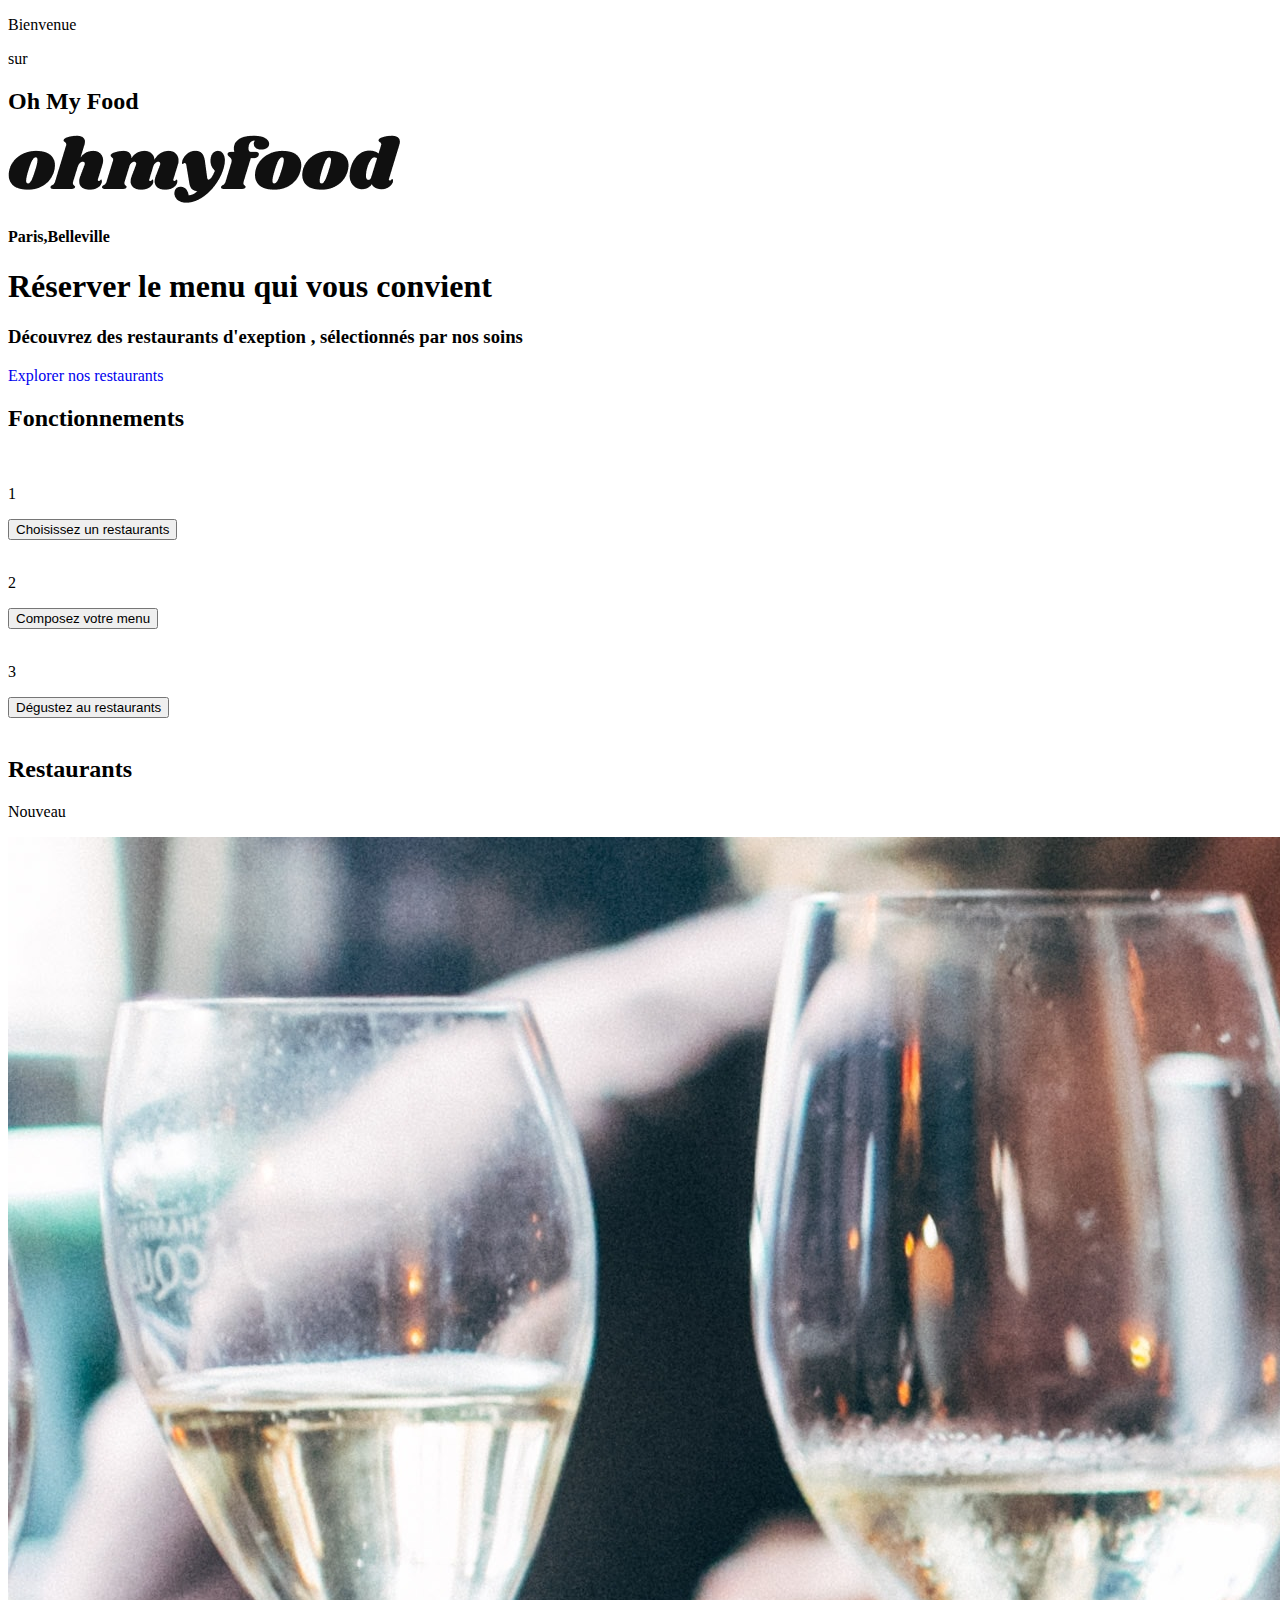
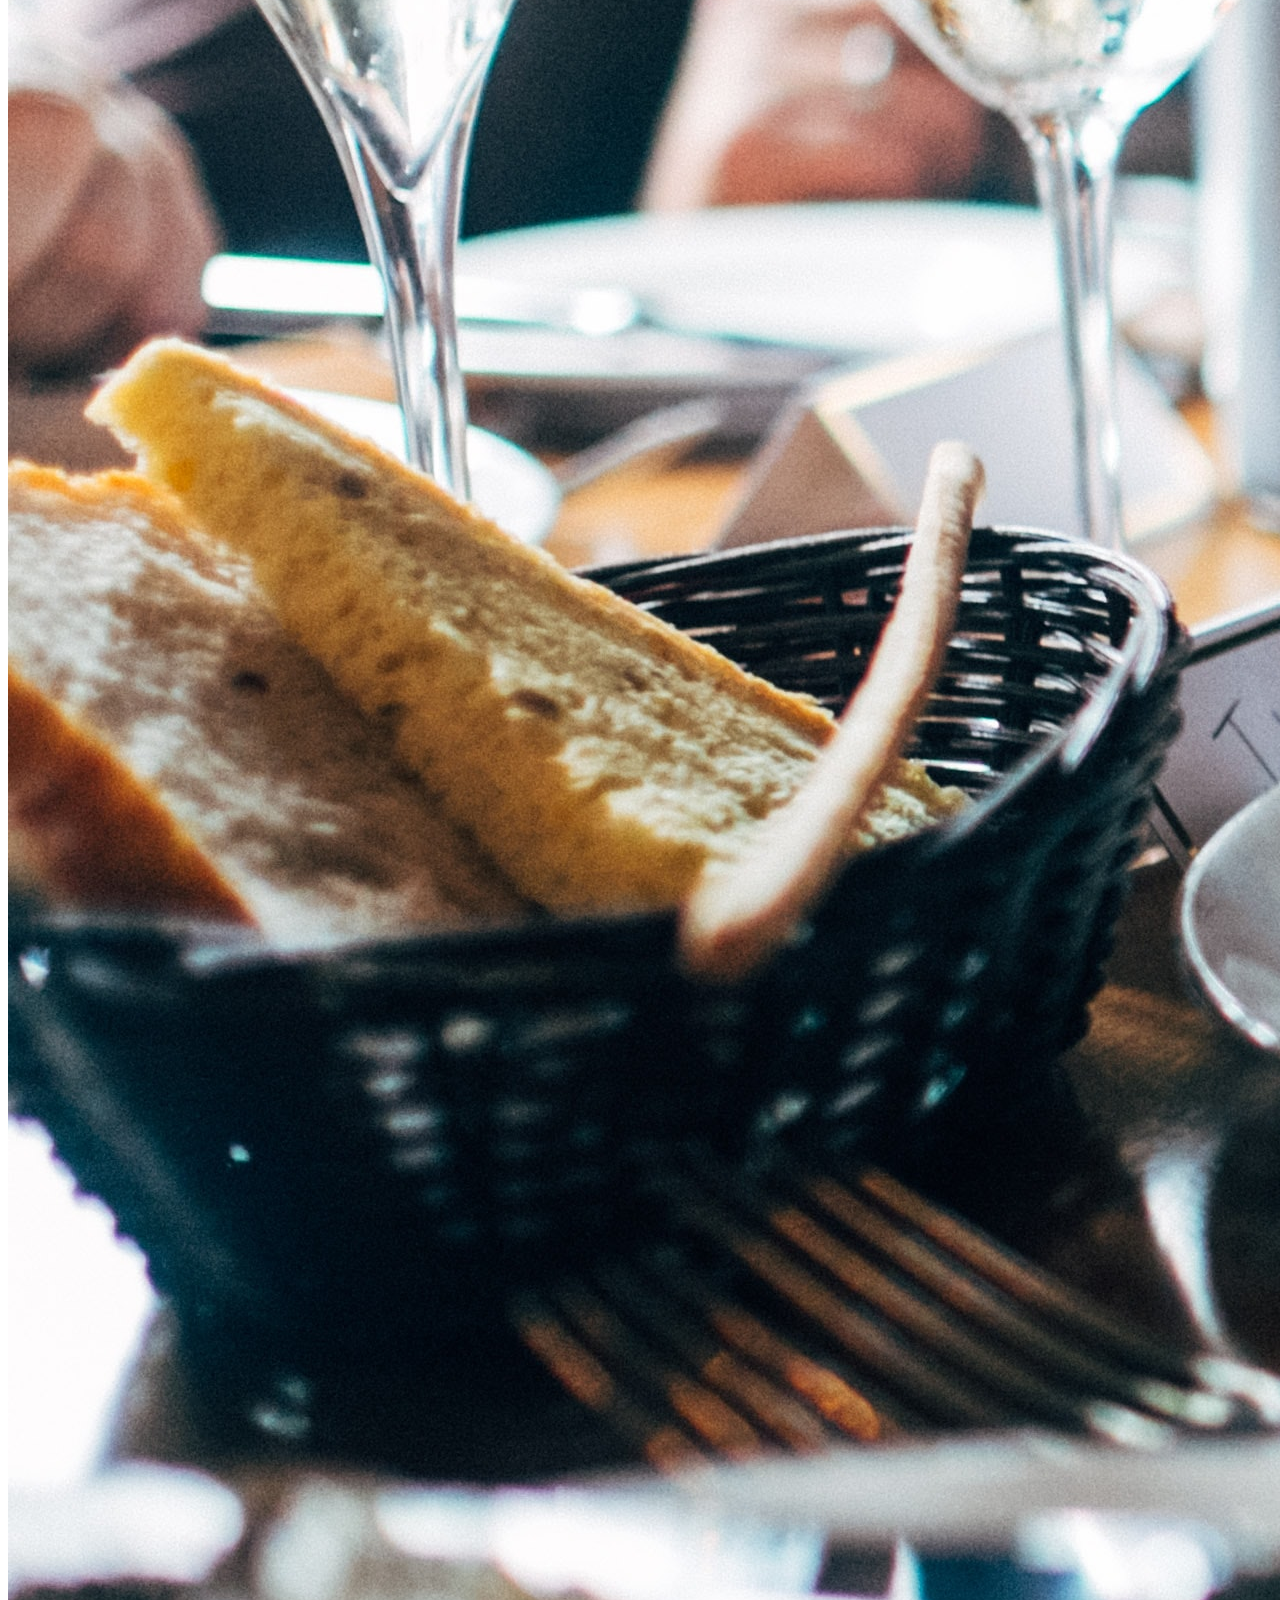
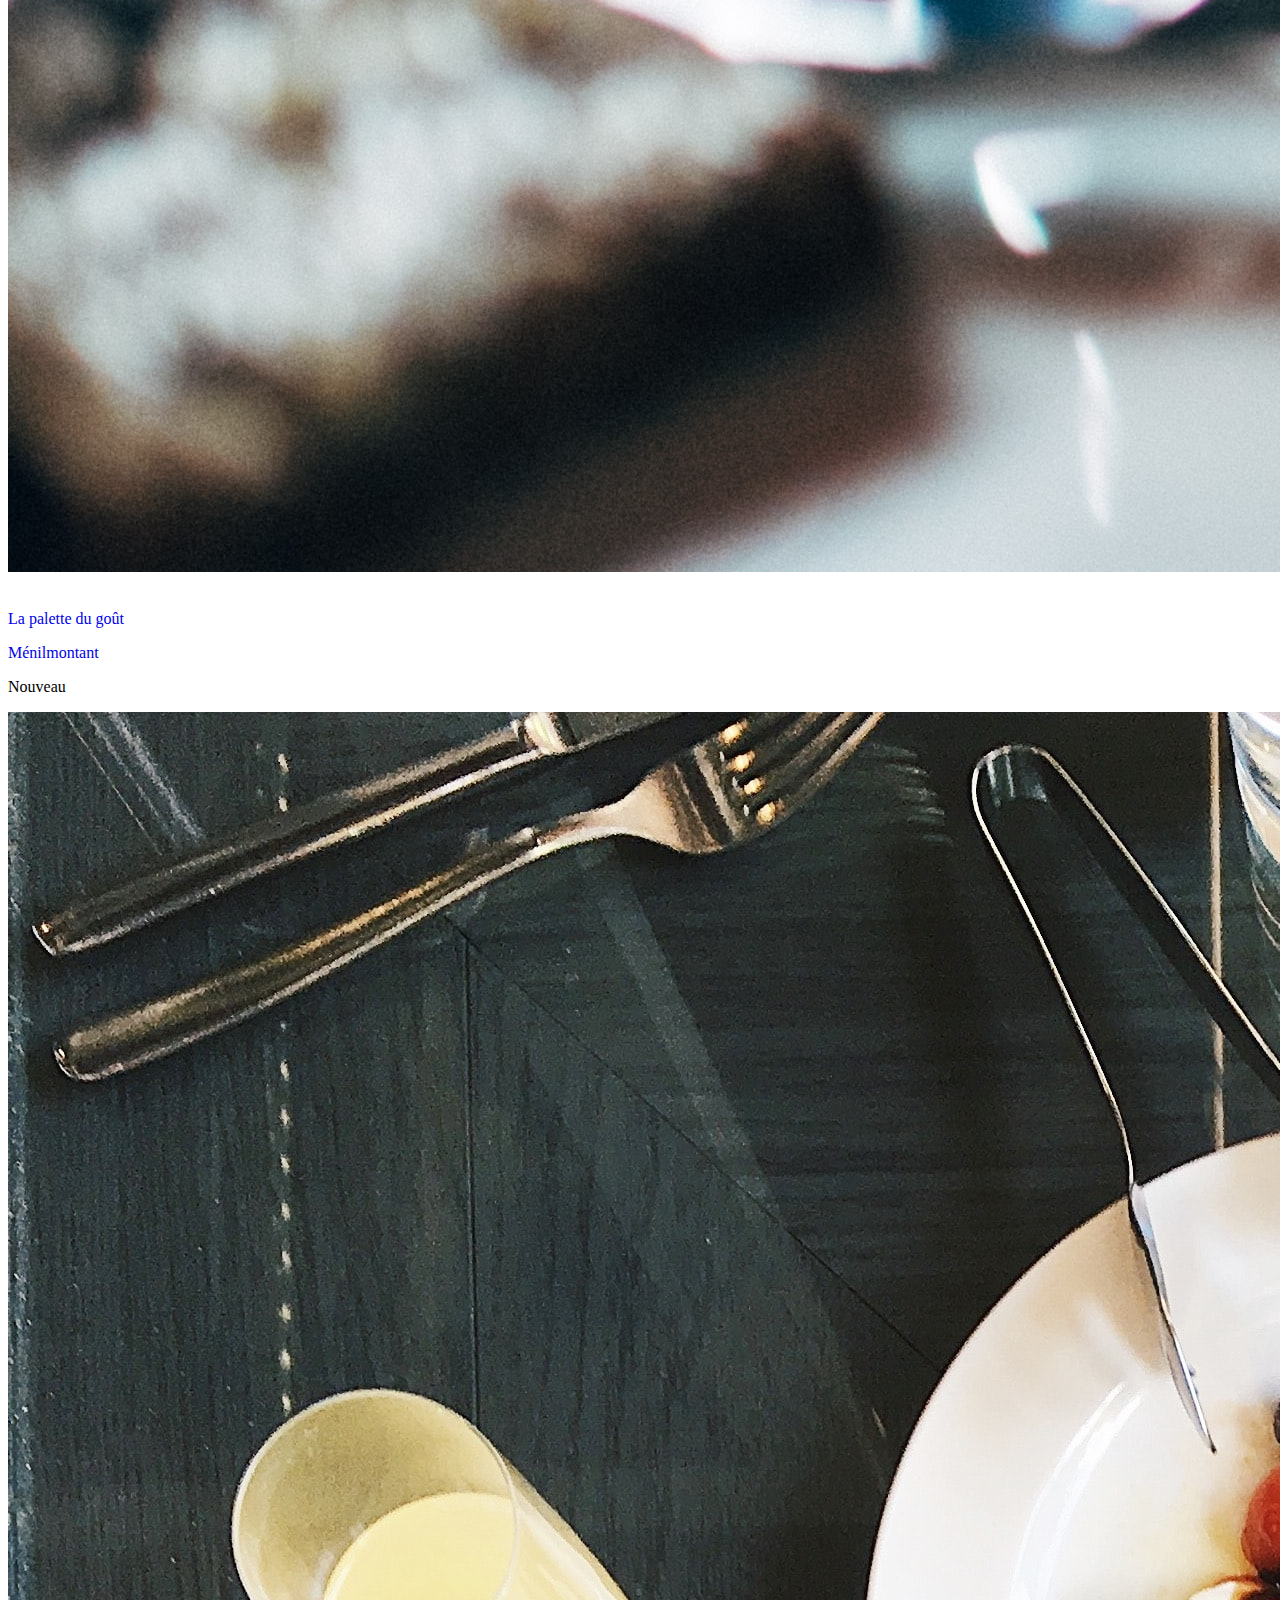
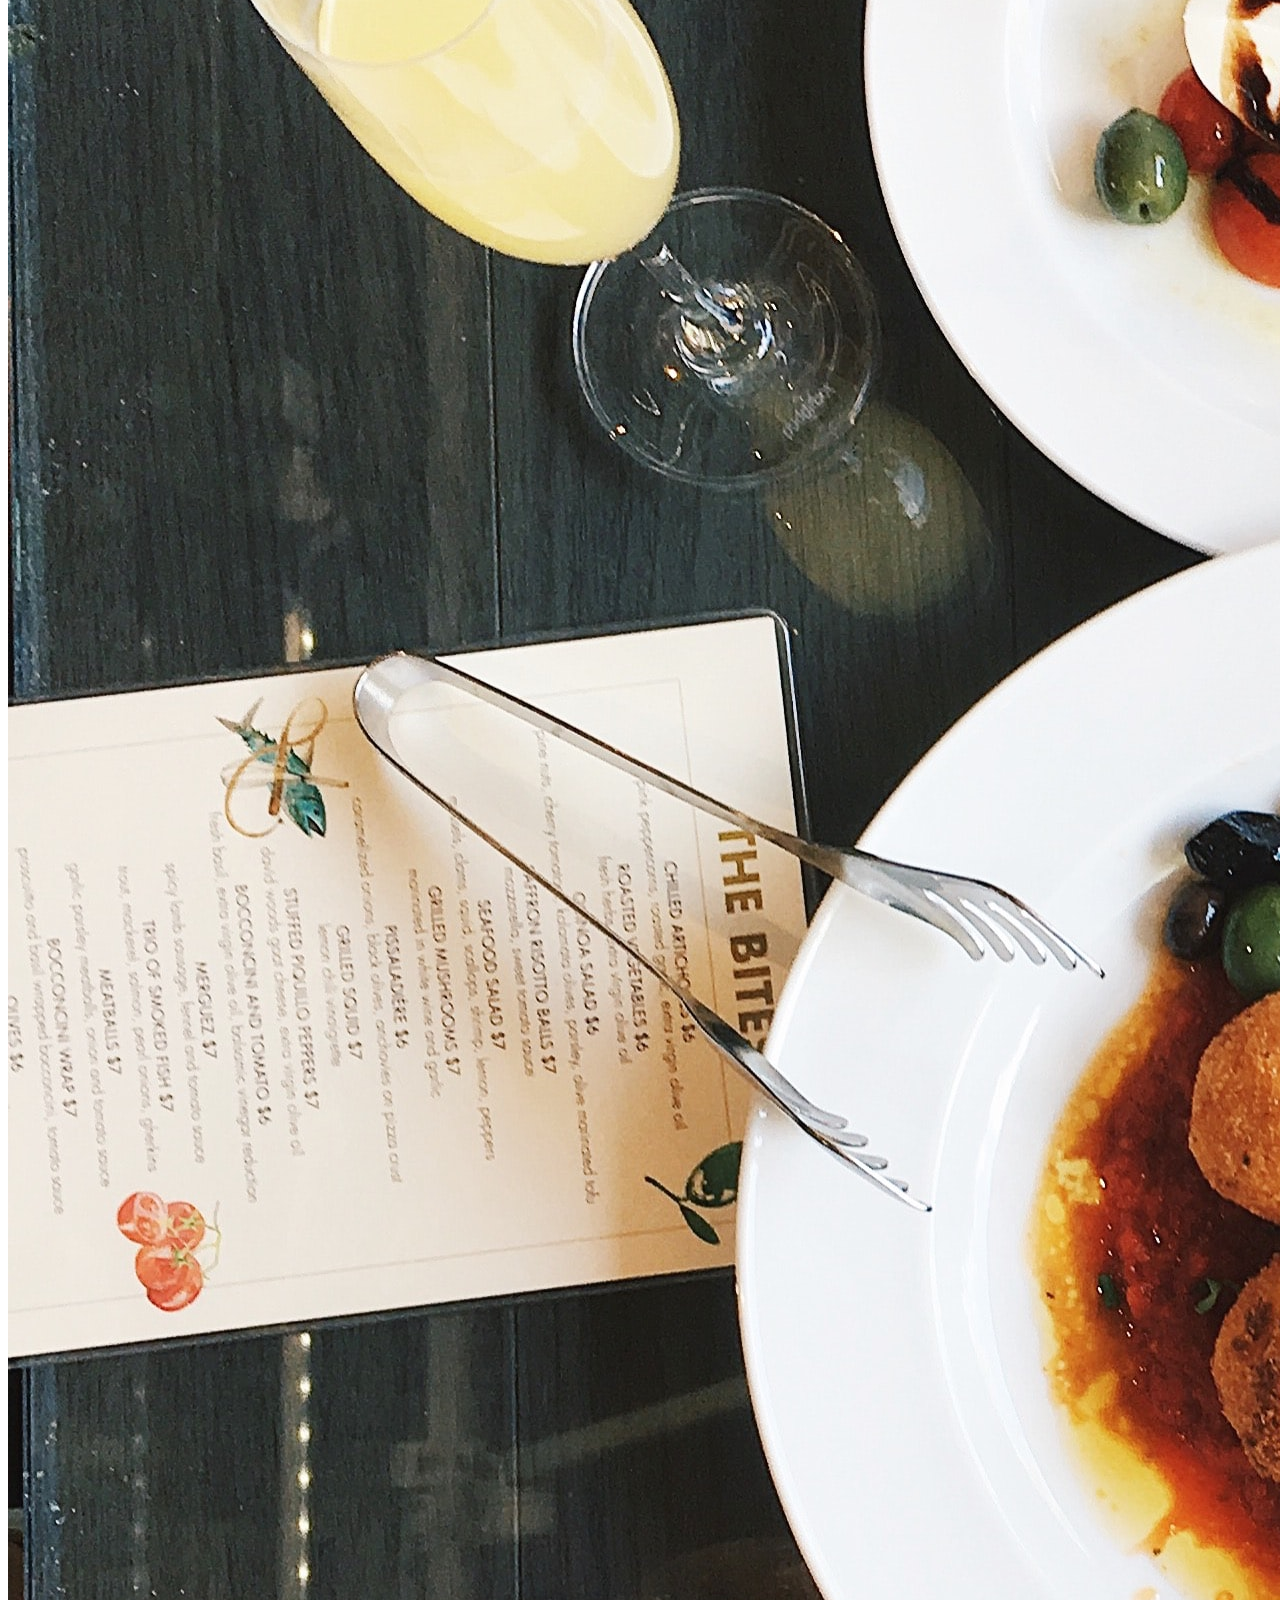
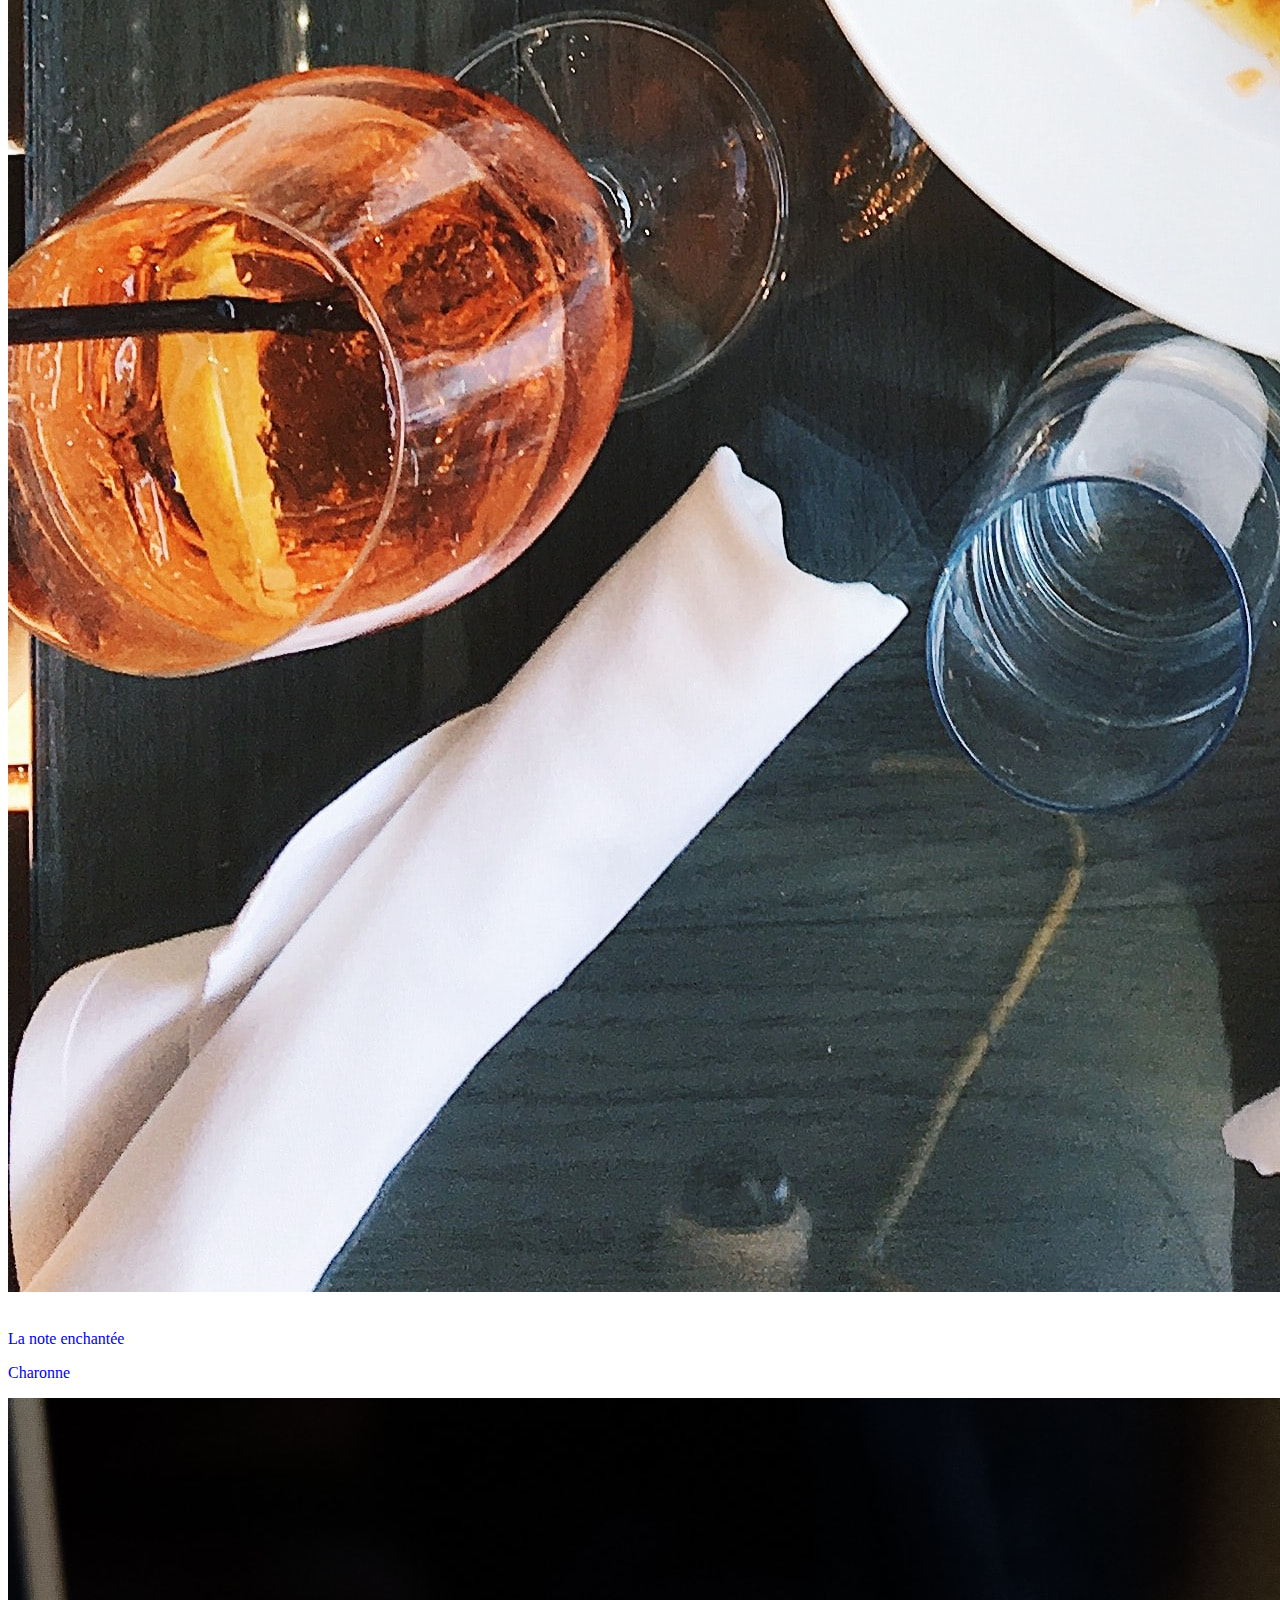
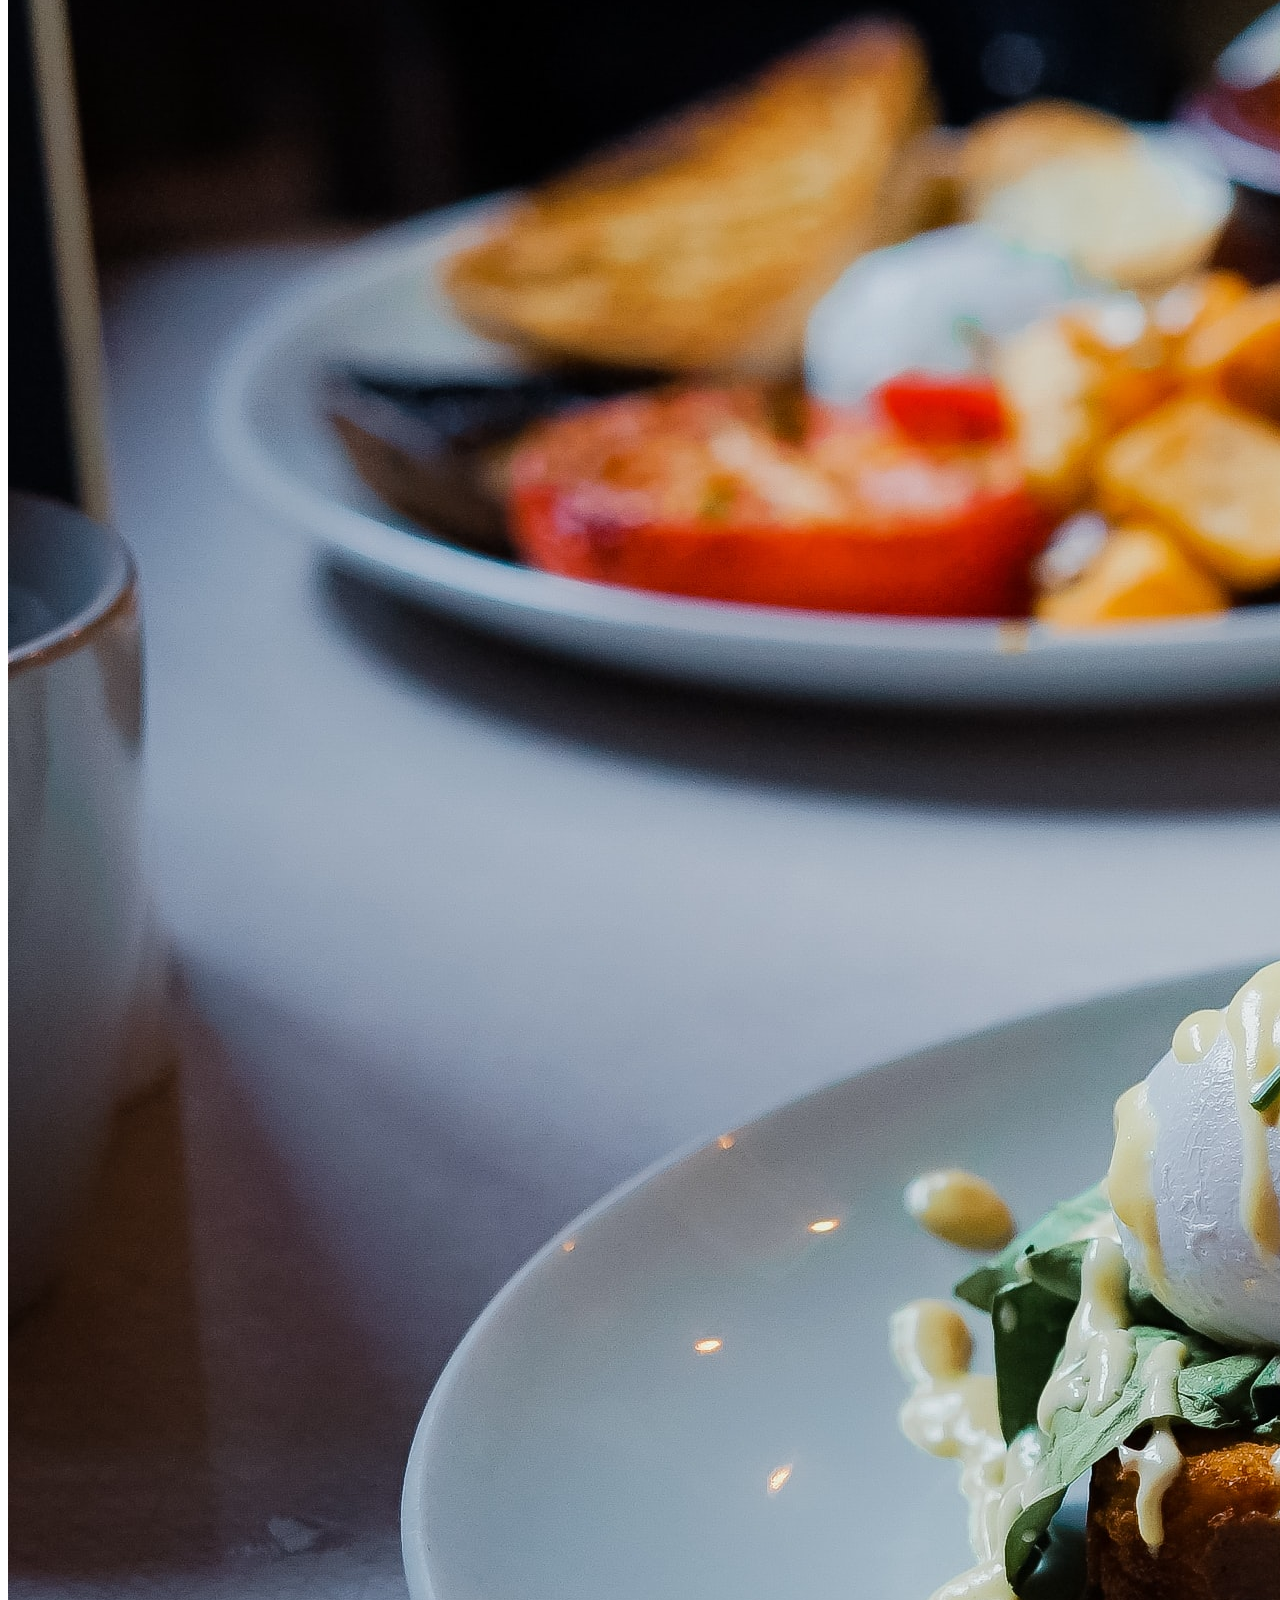
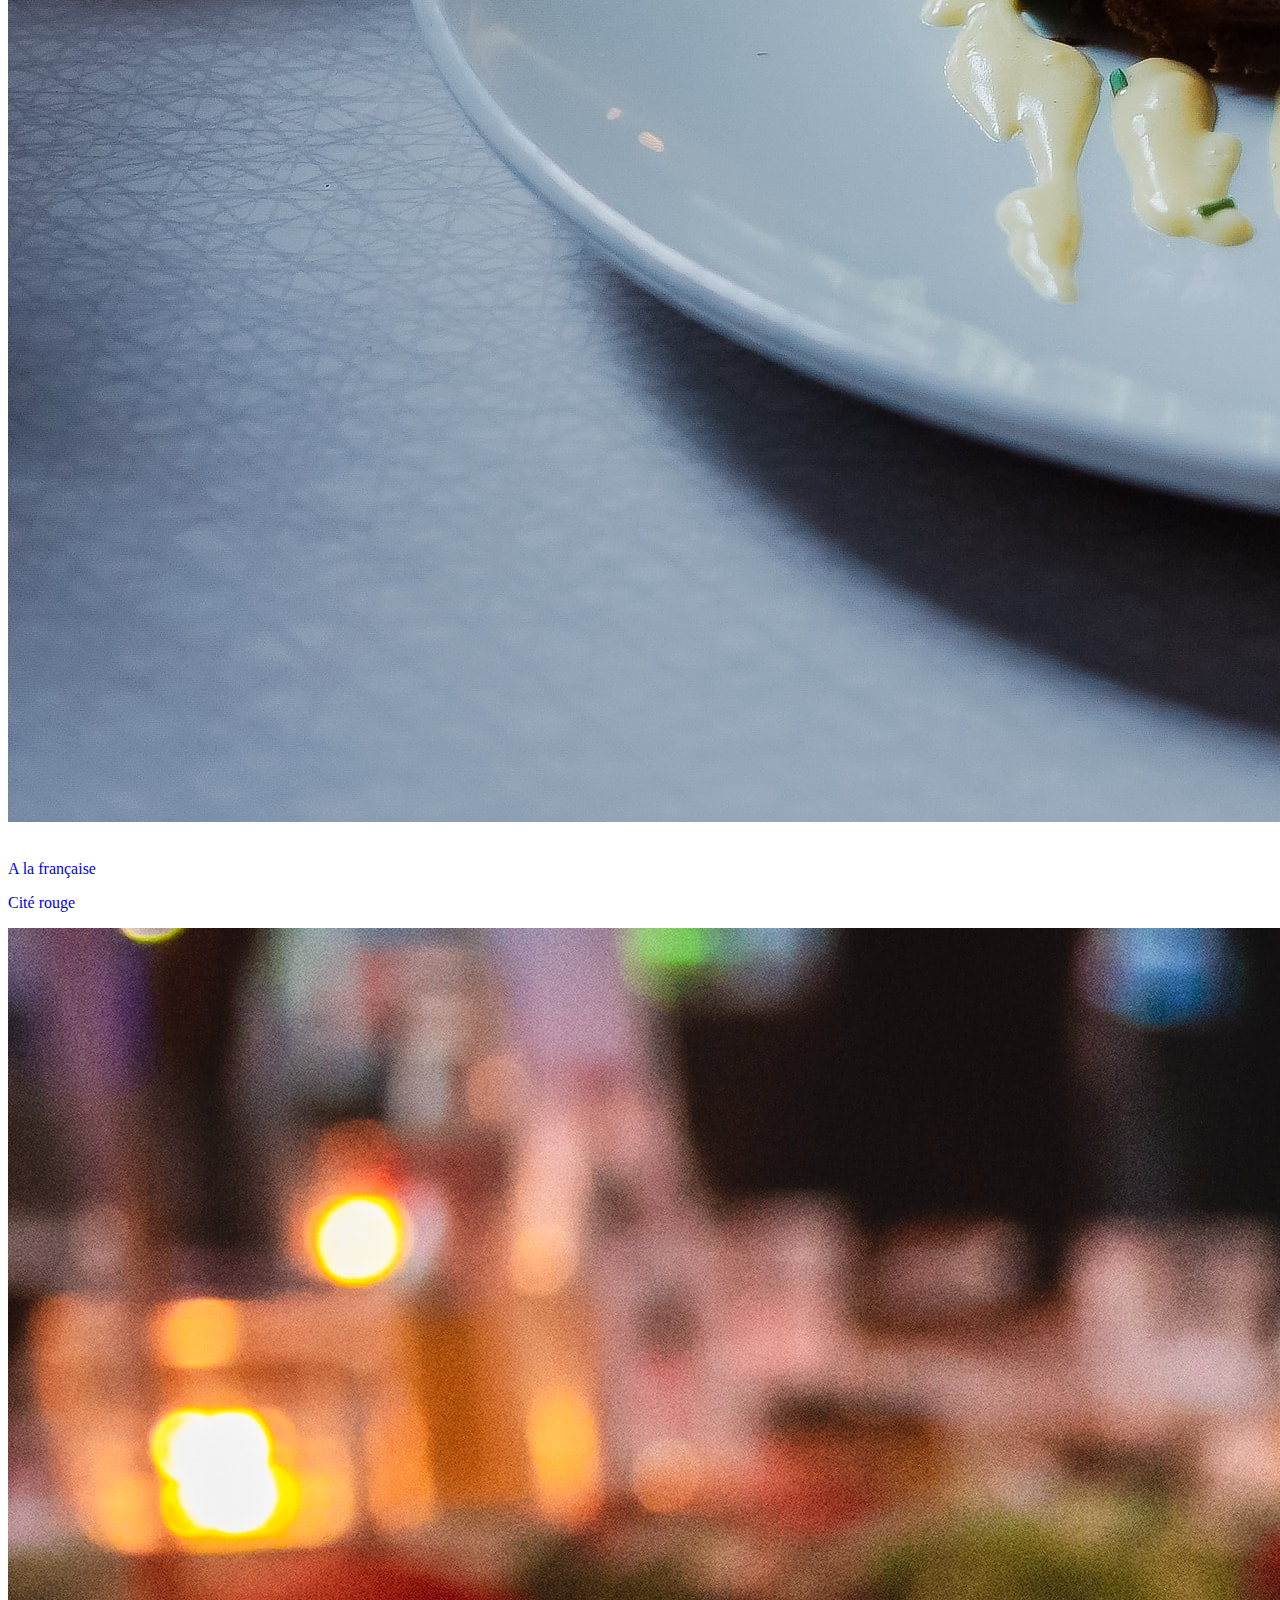
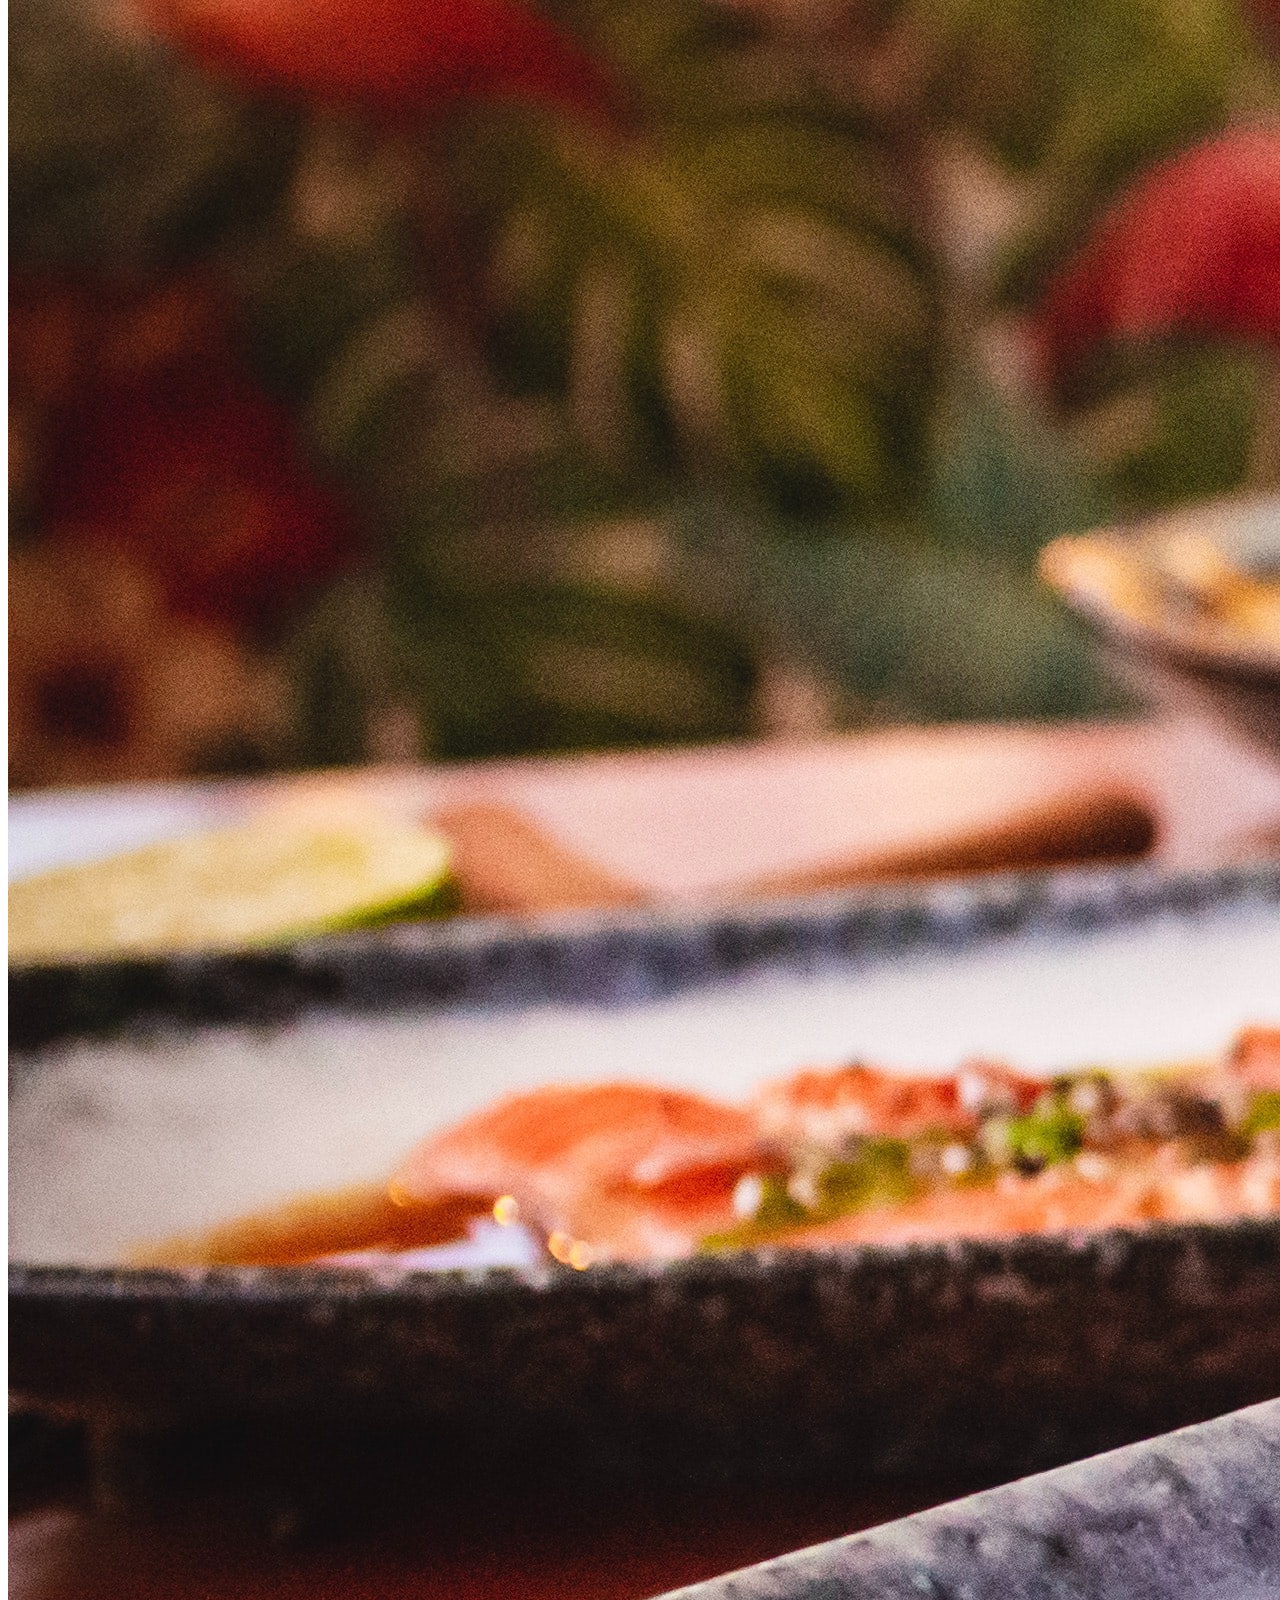
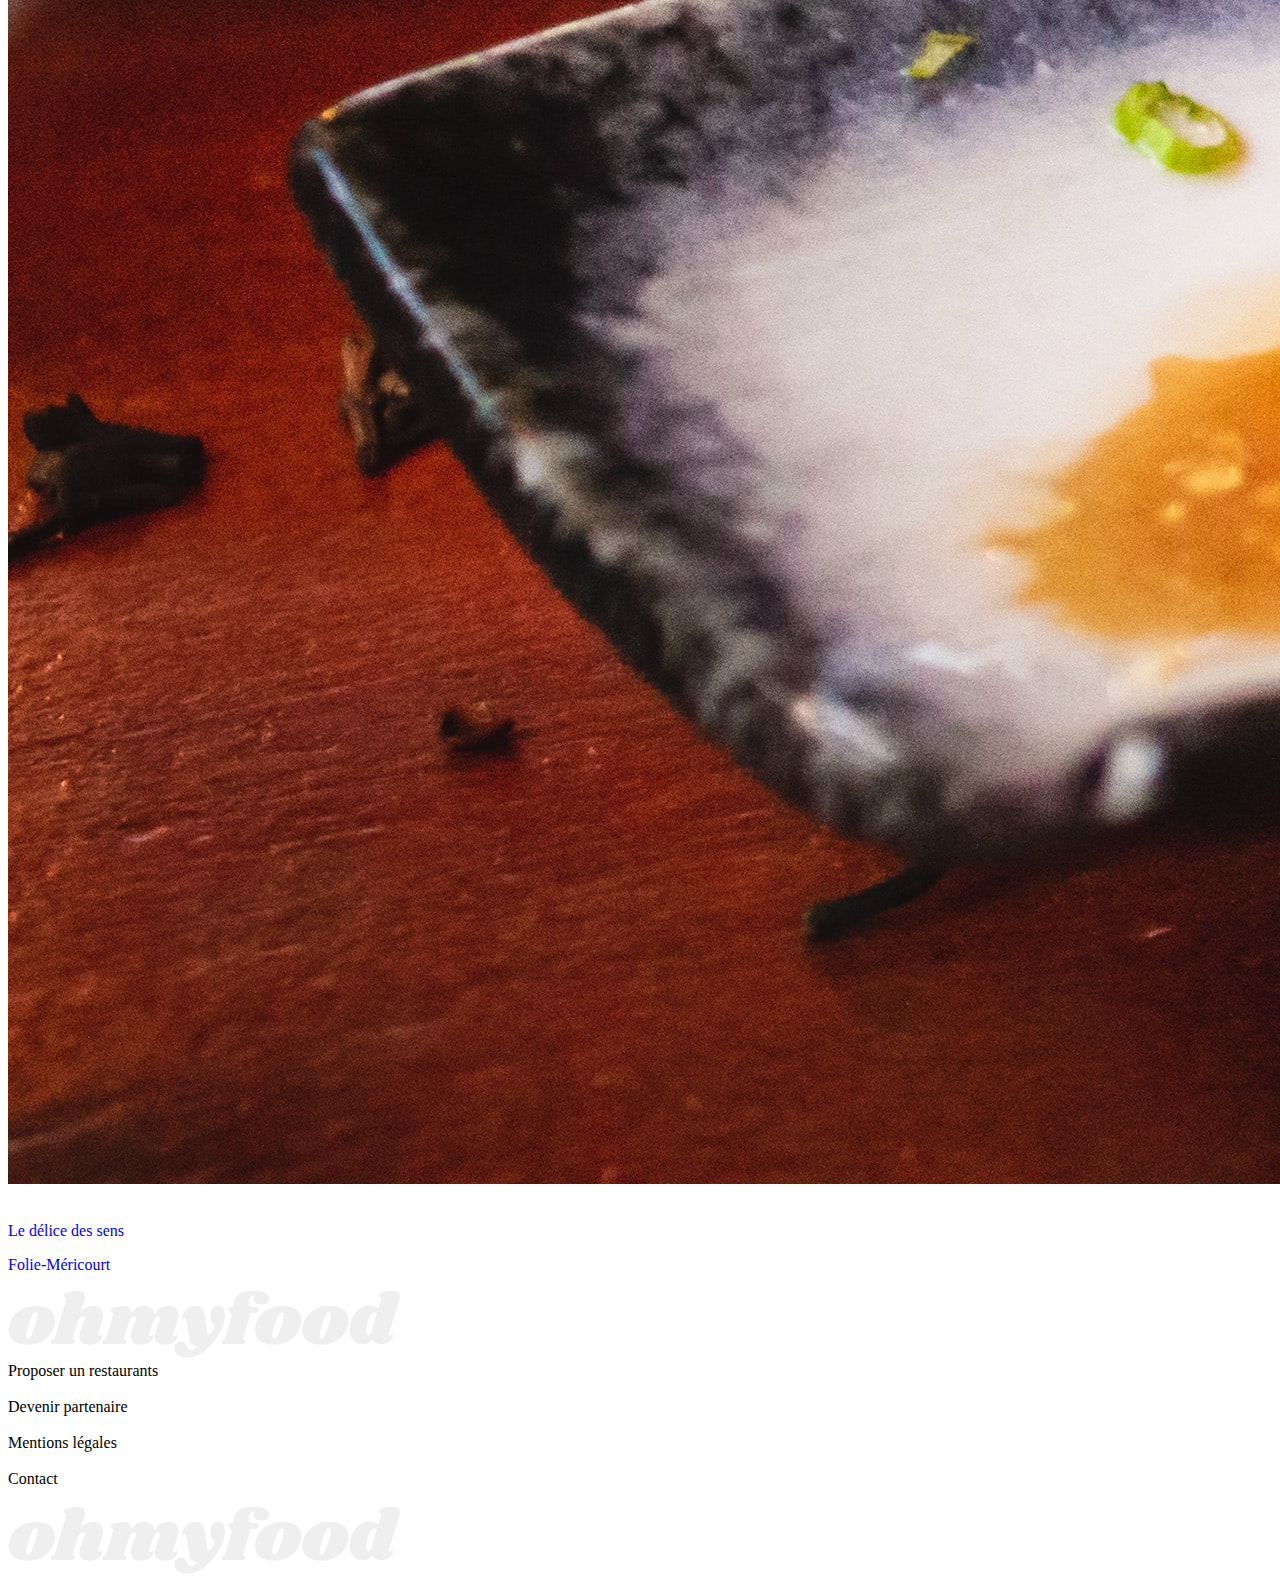
==== index.html @ 2ca74678 "Add files via upload" ====
<!DOCTYPE html>
<html lang="fr">
    <head>
        <meta charset="UTF-8">
        <meta name="viewport" content="width=device-width, initial-scale=1.0">
        <title>Oh my food</title>
        <link rel="stylesheet" href="style.css">
        <link rel="stylesheet" href="https://cdnjs.cloudflare.com/ajax/libs/font-awesome/6.2.1/css/all.min.css"
        integrity="sha512-MV7K8+y+gLIBoVD59lQIYicR65iaqukzvf/nwasF0nqhPay5w/9lJmVM2hMDcnK1OnMGCdVK+iQrJ7lzPJQd1w=="
        crossorigin="anonymous" referrerpolicy="no-referrer">
    </head>
    <body>
        <div class="loader-contenaire">
            <div class="texte-loader loader">
                <p>Bienvenue</p>
                <p>sur</p>
                <h2>Oh My Food</h2>
            </div>
        </div>  
        
    <!--Logo-->
    <header> 
        <div class="centrer">
            <img class="logo" src="images/logo/ohmyfood.png" alt="Logo Oh my food">
        </div>
        <nav class="centrer fondgris">
        <h4><i class="fa-solid fa-location-dot espace" style="color: #353535;"></i>Paris,Belleville</h4>
        </nav>
    </header>
    <!--Titre,texte d'explicationc et boutton de recherche-->
        <section class="fondgris-clair centrer">
            <div><h1 class="titre ">Réserver le menu qui vous convient</h1></div>
            <h3 class="titre1">Découvrez des restaurants d'exeption , sélectionnés par nos soins</h3>
            <a href="#Restaurants" style="text-decoration:none">
                <div class="explorer">Explorer nos restaurants</div>
            </a>
        </section>
    
    <!--Etapes des choix-->
        <section>
            <h2 class="MEP">Fonctionnements</h2>
                <br>   
                <div class="horizontal MEP1">
                    <div class="fonctionnements1 ">
                       <p class="cercle">1</p>
                       <button class="fonctionnements">
                       <i class="fa-solid fa-mobile-screen espace" style="color: #7e7e7e;"></i>
                       Choisissez un restaurants
                       </button>
                    </div>
                    <br>
                    <div class="fonctionnements1">
                        <p class="cercle">2</p>
                        <button class="fonctionnements">
                        <i class="fa-solid fa-list-ul espace" style="color: #7e7e7e;"></i>
                        Composez votre menu
                        </button>
                    </div>
                    <br>
                    <div class="fonctionnements1">
                        <p class="cercle">3</p>
                        <button class="fonctionnements">
                        <i class="fa-solid fa-store espace" style="color: #9656dc;"></i>
                        Dégustez au restaurants
                        </button>
                    </div>
                </div>
            <br>
        </section>

    <!--Les restaurants et leur lieu-->
        <section class="fondgris-clair ">
            <h2 class="MEP">Restaurants</h2>
                <div class="restaurants contenaire" id="Restaurants">
                    <div class="imagesRestau">
                        <div class="nouveau1"><p class="nouveau">Nouveau</p></div>
                        <a href="La-palette-du-goût.html" style="text-decoration:none" class="lien-couleur animation-ouverture" > 
                            <img src="images/restaurants/jay-wennington-N_Y88TWmGwA-unsplash.jpg " alt="La palette du goût"><br><br>
                            <p class="p1">La palette du goût</p>
                            <p class="p2">Ménilmontant</p>
                        </a>
                            <p class="coeur">
                                <i class="fa-regular fa-heart  icoeur" style="color:#000000;"></i>
                                <i class="fa-solid fa-heart  icoeur icoeur2"></i>
                            </p>
                    </div>
                
                    <div class="imagesRestau">
                        <div class="nouveau1"><p class="nouveau">Nouveau</p></div>
                        <a href="La-note-enchantée.html" style="text-decoration:none" class="lien-couleur animation-ouverture">
                            <img src="images/restaurants/stil-u2Lp8tXIcjw-unsplash.jpg" alt="La note enchantée" ><br><br>
                            <p class="p1">La note enchantée</p>
                            <p class="p2">Charonne</p>
                        </a>    
                            <p class="coeur">
                                <i class="fa-regular fa-heart  icoeur" style="color: #000000;"></i>
                                <i class="fa-solid fa-heart  icoeur icoeur2" ></i>
                            </p>                                 
                    </div>

                    <div class="imagesRestau">
                        <a href="A-la-française.html" style="text-decoration:none" class="lien-couleur animation-ouverture">
                           <img src="images/restaurants/toa-heftiba-DQKerTsQwi0-unsplash.jpg" alt="A la française"><br><br>
                           <p class="p1">A la française</p>
                           <p class="p2">Cité rouge</p>
                        </a>   
                           <p class="coeur">
                               <i class="fa-regular fa-heart icoeur" style="color: #000000;"></i>
                               <i class="fa-solid fa-heart  icoeur icoeur2" ></i>
                            </p>
                    </div> 

                    <div class="imagesRestau">
                        <a href="Le-délice-des-sens.html" style="text-decoration:none" class="lien-couleur animation-ouverture">
                            <img src="images/restaurants/louis-hansel-shotsoflouis-qNBGVyOCY8Q-unsplash.jpg" alt="Le délice des sens"><br><br>
                            <p class="p1">Le délice des sens</p>
                            <p class="p2">Folie-Méricourt</p>
                        </a>    
                            <p class="coeur">
                                <i class="fa-regular fa-heart  icoeur" style="color: #000000;"></i>
                                <i class="fa-solid fa-heart  icoeur icoeur2"></i>
                            </p>  
                    </div>
                </div>
        </section>

    <!--Bannière fin de page-->
    <footer>
        <div class="footer">
            <img class="logo-blanc1" src="images/logo/ohmyfood-blanc.png" alt="logo-blanc">
            <br>
            <div class="espace">
                <i class="fa-solid fa-utensils espace" style="color: #fafafa;"></i>
                Proposer un restaurants
            </div>
            <br>
            <div class="espace1">
                <i class="fa-solid fa-handshake-angle espace" style="color: #fafafa;"></i>
                Devenir partenaire
            </div>
                <br>
            <div class="espace">
                Mentions légales
            </div>
            <br>
            <div class="espace1">
                Contact
            </div>
            <br>
            <img class="logo-blanc " src="images/logo/ohmyfood-blanc.png" alt="logo-blanc">
        </div>
    </footer>     
    </body>
</html>
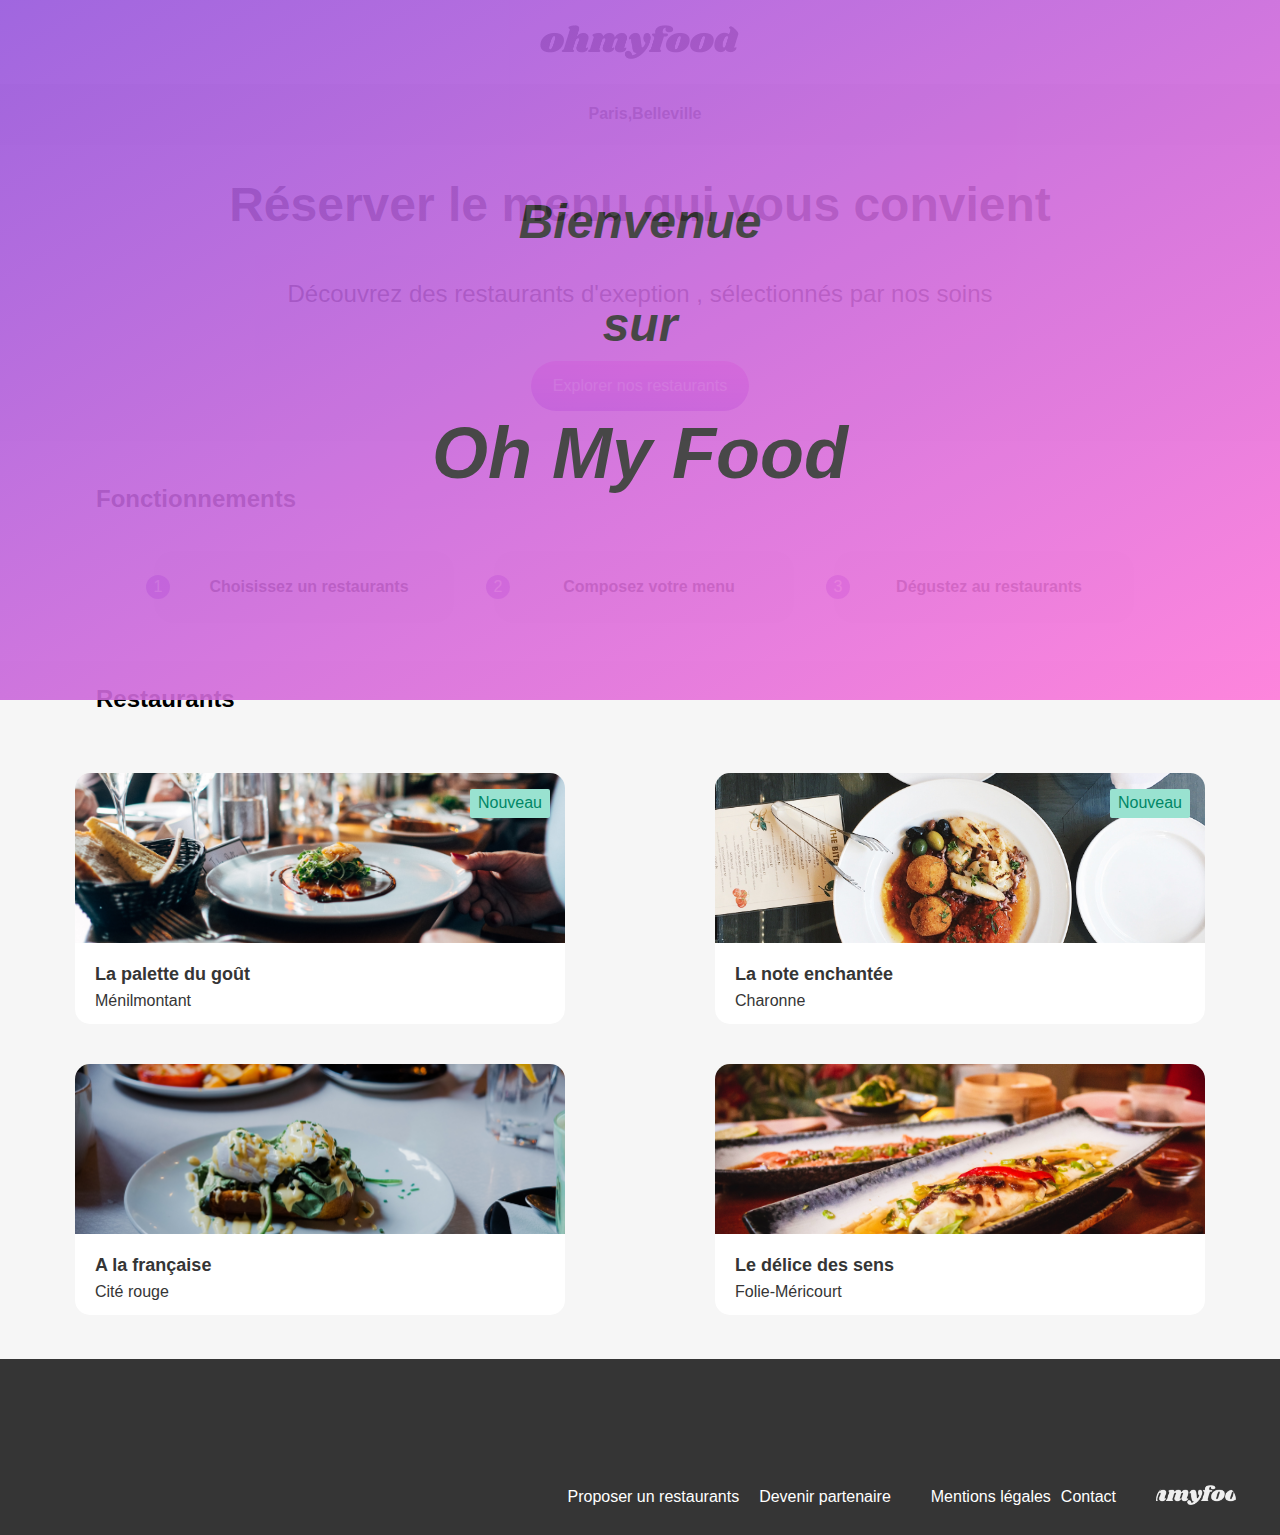
==== commit b6ee4547: "Add files via upload" ====
--- a/index.html
+++ b/index.html
@@ -74,7 +74,7 @@
                 <div class="restaurants contenaire" id="Restaurants">
                     <div class="imagesRestau">
                         <div class="nouveau1"><p class="nouveau">Nouveau</p></div>
-                        <a href="La-palette-du-goût.html" style="text-decoration:none" class="lien-couleur animation-ouverture" > 
+                        <a href="La-palette-du-gout.html" style="text-decoration:none" class="lien-couleur animation-ouverture" > 
                             <img src="images/restaurants/jay-wennington-N_Y88TWmGwA-unsplash.jpg " alt="La palette du goût"><br><br>
                             <p class="p1">La palette du goût</p>
                             <p class="p2">Ménilmontant</p>
@@ -87,7 +87,7 @@
                 
                     <div class="imagesRestau">
                         <div class="nouveau1"><p class="nouveau">Nouveau</p></div>
-                        <a href="La-note-enchantée.html" style="text-decoration:none" class="lien-couleur animation-ouverture">
+                        <a href="La-note-enchantee.html" style="text-decoration:none" class="lien-couleur animation-ouverture">
                             <img src="images/restaurants/stil-u2Lp8tXIcjw-unsplash.jpg" alt="La note enchantée" ><br><br>
                             <p class="p1">La note enchantée</p>
                             <p class="p2">Charonne</p>
@@ -111,7 +111,7 @@
                     </div> 
 
                     <div class="imagesRestau">
-                        <a href="Le-délice-des-sens.html" style="text-decoration:none" class="lien-couleur animation-ouverture">
+                        <a href="Le-delice-des-sens.html" style="text-decoration:none" class="lien-couleur animation-ouverture">
                             <img src="images/restaurants/louis-hansel-shotsoflouis-qNBGVyOCY8Q-unsplash.jpg" alt="Le délice des sens"><br><br>
                             <p class="p1">Le délice des sens</p>
                             <p class="p2">Folie-Méricourt</p>
--- a/style.css
+++ b/style.css
@@ -0,0 +1,573 @@
+/******* General *******/ 
+
+*{
+    font-family: 'Rotobo', sans-serif;
+    
+}
+
+:root {
+    --violet:#9656DC;
+    --bleu-clair:#99E2D0;
+    --gris-clair:#F6F6F6;
+    --gris:#EAEAEA;
+    --gris-foncé: #353535;
+    --blanc:#FFFFFF;
+    --vert-clair:#99E2D0;
+    --vert-foncé:#008766;
+}
+.fondgris {
+    background-color: var(--gris);
+    
+}
+.fondgris-clair {
+    background-color:var(--gris-clair);
+    
+}
+
+nav {
+    color:var(--gris-foncé);
+}    
+.centrer {
+    display: flex;
+    flex-direction: column;
+    justify-content: center;
+    align-items: center;
+}
+.centrer1 {
+    display:flex;
+}
+.imagesRestau {
+    background-color: var(--blanc);
+    border-radius: 15px;
+    width:310px;
+    height: 251px;
+    margin-top: 40px;      
+}
+
+img {
+    border-top-right-radius: 15px;
+    border-top-left-radius: 15px;
+    width: 100%;
+    height: 170px; 
+    object-fit: cover;
+} 
+.restaurants{
+    display:flex; 
+    flex-direction:column ;
+    align-items: center;
+    padding-bottom: 50px ; 
+}
+h1 {
+    font-size: 40px;
+}
+ 
+.p1 {
+    font-size: large;
+    margin-top: 0.5em;
+    padding-left: 20px;
+    font-weight: bold;  
+    line-height: 0em;  
+}
+.p2 { 
+    padding-left: 20px;   
+}
+.titre { 
+    font-size: 24px;
+    font-weight: 700 ;
+    width: 260px;
+    height: 68px;
+    display: flex;
+    text-align: center;
+}    
+.titre1 {
+    font-weight: 300;
+    font-size: 18px;
+    width: 315px;
+    height: 46px;
+    text-align: center;
+}
+.horizontal {
+    display: flex;
+    flex-direction: column;
+    }
+
+.MEP  {
+    padding-left: 1em;
+    padding-top: 1em;
+}
+.MEP1 { 
+    
+    display: flex;
+    justify-content: center;
+    align-items: center;
+}
+.footer {
+    background-color: var(--gris-foncé);
+    color:var(--blanc);
+    height: 170px;
+    padding-top: 2em;
+    margin: -6px;
+    display: flex;
+    flex-direction: column;
+    justify-content: center;
+    padding-left: 35px;
+    line-height: 1em    
+}
+.logo {
+    width: 200px;
+    height: 34.2px;
+    margin: 25px;
+    display: flex;   
+}
+.logo-blanc {
+    display: none;
+}
+.logo-blanc1 {
+    display: flex;
+    margin-bottom: 1em;
+    width: 80px;
+    height: 20px;
+}
+
+
+.explorer {
+    border-radius: 30px;
+    background: linear-gradient(to top,var(--violet),#FF79DA);
+    color: var(--blanc);
+    width: 218px;
+    height: 50px;
+    font-size: 16px;
+    margin-top: 10px;
+    margin-bottom: 30px;
+    display: flex;
+    justify-content: center;
+    align-items: center;
+}
+
+.fonctionnements {
+    border-radius: 20px;
+    width:300px;
+    border: none;
+    height: 72px;
+    font-size: 16px;
+    font-weight:bold
+    
+}    
+.fonctionnements1 {
+    display: flex;
+    justify-content: space-evenly;
+    font-size: 16px;
+}
+
+.espace {
+    padding-right: 10px;   
+}
+.espace1{ 
+    padding-right: 40px;
+}
+.nouveau  {
+    background-color:var(--vert-clair);
+    color:var(--vert-foncé);
+    border-radius: 2px;
+    position: absolute;
+    width: 80px;
+    height: 29px;
+    display: flex;
+    align-items: center;
+    justify-content: center;
+    margin-right: 15px;   
+}
+.nouveau1  {
+    display: flex;
+    justify-content: flex-end;
+    
+}
+.cercle {
+    width: 24px;
+    height: 24px;
+    border-radius: 20px;
+    background-color: var(--violet);
+    color: var(--blanc);
+    display: flex;
+    align-items: center;
+    justify-content: center;
+    position: relative;
+    margin-right: -1em;
+    margin-top: 1.5em;  
+}
+.coeur {
+  display: flex;
+  justify-content: flex-end;
+  margin-right: 30px;
+  margin-top: -3em;
+}
+.coeur1 {
+    display :flex;
+    justify-content: flex-end;
+    align-items: center;
+}
+.icoeur {
+    position: absolute;
+    font-size: xx-large;
+}
+.icoeur2{
+    opacity: 0;
+    color:transparent;
+    background-clip: text;
+    -webkit-background-clip:text;
+    background-image:linear-gradient(to top,var(--violet),#FF79DA);
+}
+.icoeur2:hover {
+    opacity: 1;
+          
+}
+.lien-couleur {
+    color: #353535;
+}
+.animation-ouverture {
+	animation: ouverture 0.3s steps(2, start) 0.1s ;
+}
+@keyframes ouverture {
+    0% {
+      transform: scale(0.5);
+    }
+    100% {
+      transform: scale(1);
+    }
+}
+/******* Loader *******/
+
+.loader-contenaire {
+    height: 700px;
+    display: flex;
+    text-align: center;
+    justify-content: center;
+    align-items: center;
+    background: linear-gradient(to bottom right,var(--violet),#FF79DA);
+    position: fixed;
+    inset: 0;
+    z-index: 1;
+    opacity: 0.9;
+    animation: fin 0.5s;
+    animation-fill-mode: forwards;
+}
+@keyframes fin {
+    0% {
+        transform: scale(1);
+    }
+    100% {
+        transform: scale(0);
+    }
+
+}
+
+.texte-loader {
+    font-size: x-large;
+    font-weight: bold;
+    font-style: italic;
+    animation-name: fade-in-top;
+		animation-duration: 1.2s;
+		animation-timing-function: ease-out;
+		animation-delay: 0s;
+		animation-iteration-count: 1;
+		animation-direction: normal;
+		animation-fill-mode: none;
+      
+}
+.loader {
+    color: var(--gris-foncé); 
+    font-weight:bold; 
+    font-size:3em;
+    animation-name: fade-in-top;
+    animation-duration: 1.2s;
+    animation-timing-function: ease-out;
+    animation-delay: 0s;
+    animation-iteration-count: 1;
+    animation-direction: normal;
+    animation-fill-mode: none;
+ 
+}
+@keyframes fade-in-top {
+			
+    0% {
+        transform:translateY(-50px);
+        opacity:0;
+    }
+    100% {
+        transform:translateY(0);
+        opacity:1;
+    }
+}
+      
+/******* Pages menus *******/  
+        
+.menu {
+    background-color: var(--gris-clair);
+    border-top-left-radius: 20px ;
+    border-top-right-radius: 20px;
+    position: relative;
+    width: auto;
+    height: 1300px;
+    margin-left: 0%;
+    margin-left: -7px;
+    margin-right: -7px;
+    display: flex;
+    justify-content: space-evenly;
+}
+.menu1{
+    height: 1500px;
+}
+.menu-centrer { 
+    margin-top: -3em;
+
+}
+.sous-titre-menu {
+    padding-right: 75% ;     
+}
+
+.encadrement-plats:hover p {
+    width: 180px;
+}
+
+.titre-menu {
+    font-family: Shrikhand ;
+    font-size: 31px;
+    font-style: italic;
+    letter-spacing: 0em;
+    width: 290px;
+    height: 41px;
+    font-weight: 900; 
+    
+}
+.sous-titre-menu {
+   padding-right: 67%;
+   width: 40px;
+    
+}
+.soulignement {
+    border-bottom: 3px solid var(--vert-clair);
+    padding-bottom: 5px;
+    border: 40px 0px;
+    font-weight: 200;
+    font-size: medium;
+}
+.encadrement-plats {
+    background-color: var(--blanc);
+    border-radius: 15px;
+    width: 70%;
+    height: 54px;
+    margin-bottom: 10px;
+    padding: 7.5px;
+    line-height: 14px;
+    position: relative;
+}    
+.encadrement-plats:hover .cadre-validation {
+    opacity: 1 ; 
+    animation: slide-left 0.5s cubic-bezier(0.250, 0.460, 0.450, 0.940) both;
+    display: flex;
+}
+
+.encadrement-plats  p {
+    width: 150px;
+    overflow: hidden;
+    text-overflow: ellipsis;
+    white-space: nowrap; 
+} 
+.encadrement-plats:hover p {
+    width: 100px;
+}
+.encadrement-plats:hover .p3 {
+        margin-right: 1em;
+        animation: slide-left 0.5s cubic-bezier(0.250, 0.460, 0.450, 0.940) both;
+}
+
+@keyframes slide-left {
+    0% {
+      transform: translateX(0);
+    }
+    100% {
+      transform: translateX(-55px);
+    }
+  }
+.p3{
+    font-weight: bold;
+     display: flex;
+     flex-direction: row-reverse;
+     margin-top: -2em;
+    }
+.p4 {
+    margin-top: -7px;
+}
+.plats {
+    font-weight: bold; 
+    margin-top: 10px;
+}
+.cadre-validation {
+    background-color: var(--vert-clair);
+    border-radius: 0px 15px 15px 0px ;
+    width: 59px;
+    height: 69px;
+    position:absolute;
+    display: flex;
+    align-items: center;
+    justify-content: center; 
+    opacity: 0; 
+    top: 0px;
+    right:0px;
+    margin-right: -3.5em;
+    display: none;
+}   
+
+.restau { 
+    max-width: 2650px;
+    height: 383px;
+    object-fit: cover;
+    
+}    
+body  {
+    margin: 0px;
+}    
+.commander {
+    border-radius: 25px;
+    background:linear-gradient(to top,var(--violet),#FF79DA);
+    color: var(--blanc);
+    width: 190px;
+    height: 50px;
+    font-size: 16px;
+    margin-bottom: 2em;
+}
+.espace2 {
+    padding-right: 20px;
+    margin-left: -40px;
+}
+.espace3 {
+    flex: 0.5;
+}
+.flèche {
+    display: flex;
+    align-items: center;
+    margin-left: 10px;
+    
+}
+.animation-fermeture {
+	animation: fermeture 0.4s steps(2, start) 0.1s ;
+}
+@keyframes fermeture {
+    0% {
+      transform: scale(1);
+    }
+    100% {
+      transform: scale(0.5);
+    }
+}
+
+/******* Media queries *******/
+@media( min-width: 798px )
+/******* General *******/ {
+
+.imagesRestau { 
+    width: 380px;
+}
+
+.MEP1 {
+    margin-left: 2em;
+}
+.restaurants {
+    flex-direction: row;
+    justify-content: space-around;
+    flex-wrap: wrap;
+}
+
+.footer {
+    
+    width: auto;
+    height: 114px;
+    margin:-6px;
+    padding-right: 50px;
+    padding-bottom: 30px ; 
+    display: flex; 
+    justify-content: flex-end;
+    align-items: flex-end;
+    flex-direction: row;
+    position: relative;
+}
+
+.logo-blanc { 
+    display: flex;
+    width: 80px;
+    height: 20px;
+ }
+ .logo-blanc1 {
+    display: none;
+}
+.titre {
+    width: auto;
+    height: 47px;
+    font-size: xxx-large;
+}
+.titre1 {
+    width: 800px;
+    height: 47px;
+    font-size: x-large;
+}
+.fonctionnements {
+    width: 280px; 
+    margin-right: 1em ;
+
+}
+.encadrement-plats:hover p {
+    width: auto;
+    overflow: auto;
+    text-overflow: clip;
+    white-space: normal; 
+}
+.encadrement-plats p {
+    width: auto;
+    text-overflow:clip;
+    white-space:normal;
+}
+.menu {
+    width: 70%;
+    display: flex;
+
+}
+.menu-centrer {
+    display: flex;
+    justify-content: center;
+}
+}
+/******* Media queries *******/
+@media( min-width: 1024px )
+/******* General *******/ {
+
+.horizontal { 
+    flex-direction: row;
+}
+.fonctionnements {
+    border-radius: 20px;
+    width:300px;
+    border: none;
+    height: 72px;
+    margin-right: 2em;
+    font-size: 16px;
+    font-weight:bold    
+}  
+.imagesRestau {
+    width: 490px;
+}
+.MEP {
+    margin-left: 3em; 
+}
+}
+
+/******* Media queries *******/
+@media( min-width: 1440px )
+/******* General *******/ {
+
+.contenaire{
+    width: 1440px;
+    height: 703px;   
+    margin: auto;
+}
+
+}
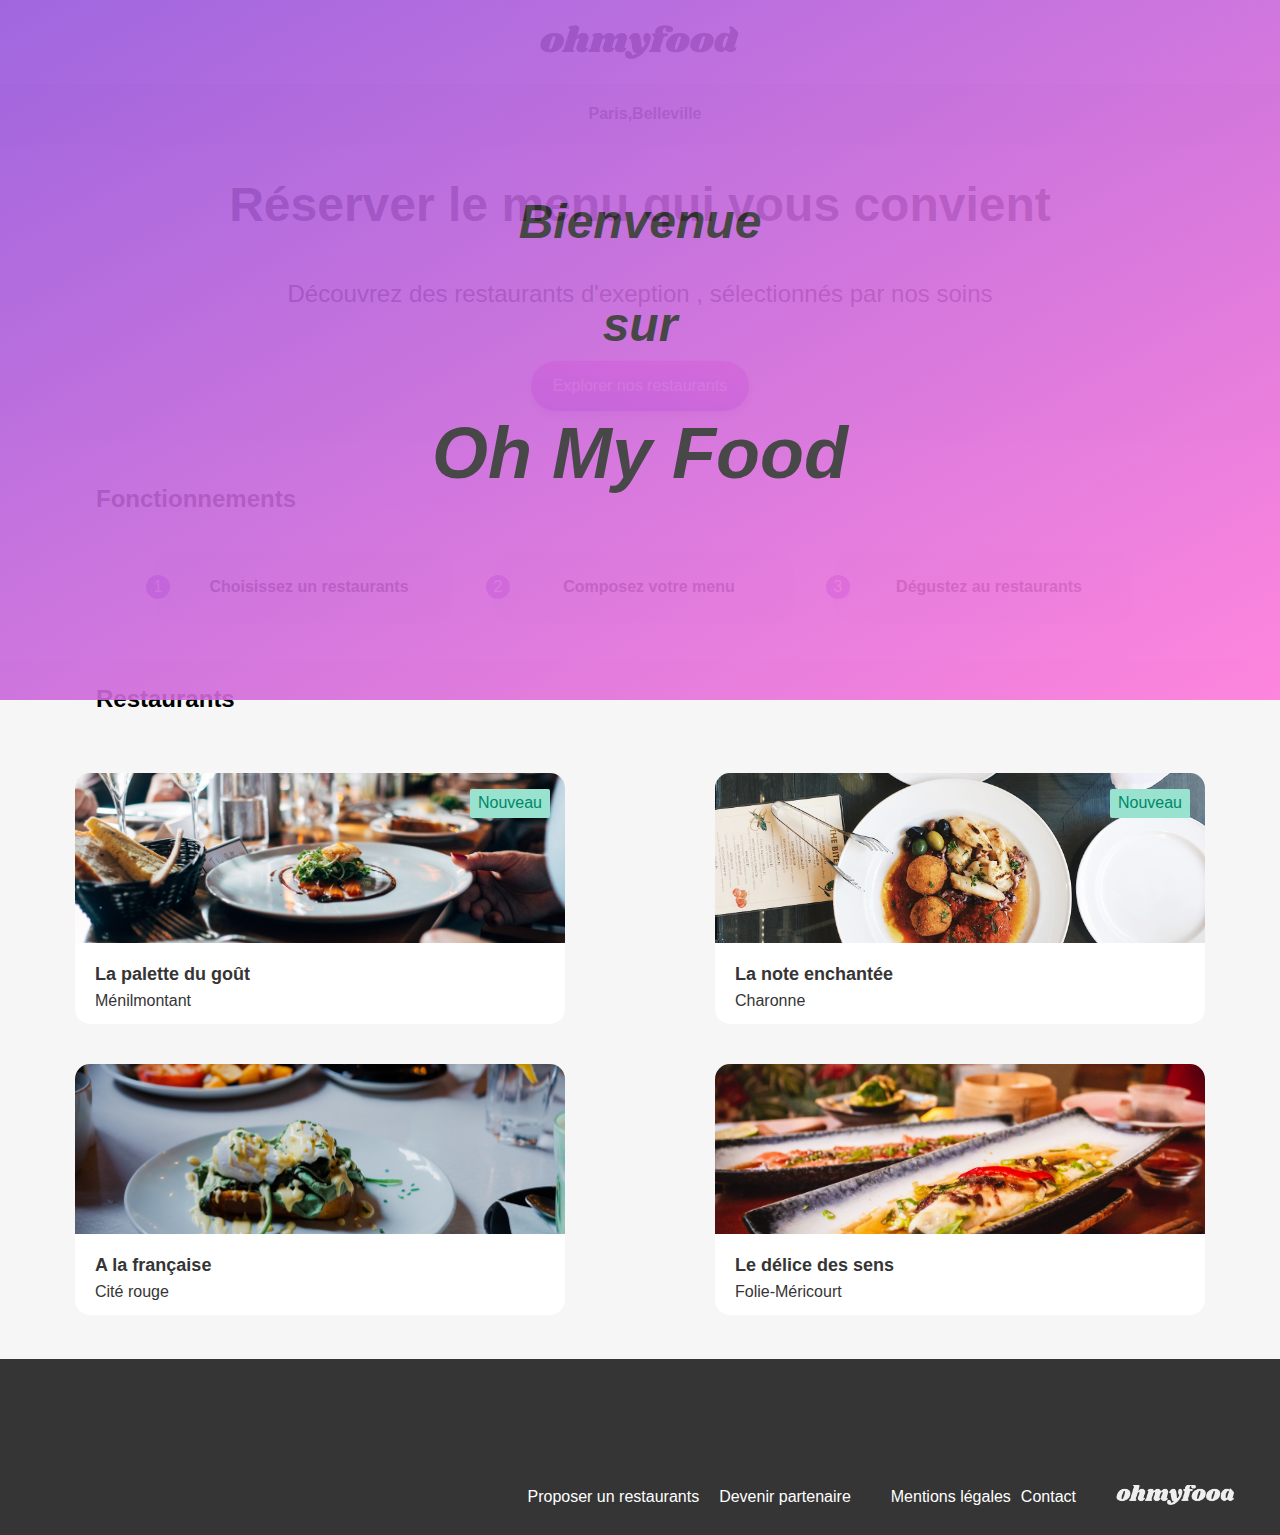
==== commit 09b35122: "Add files via upload" ====
--- a/index.html
+++ b/index.html
@@ -4,10 +4,13 @@
         <meta charset="UTF-8">
         <meta name="viewport" content="width=device-width, initial-scale=1.0">
         <title>Oh my food</title>
-        <link rel="stylesheet" href="style.css">
+        <link rel="stylesheet" href="Sass/style.css">
         <link rel="stylesheet" href="https://cdnjs.cloudflare.com/ajax/libs/font-awesome/6.2.1/css/all.min.css"
         integrity="sha512-MV7K8+y+gLIBoVD59lQIYicR65iaqukzvf/nwasF0nqhPay5w/9lJmVM2hMDcnK1OnMGCdVK+iQrJ7lzPJQd1w=="
         crossorigin="anonymous" referrerpolicy="no-referrer">
+        <link rel="preconnect" href="https://fonts.googleapis.com">
+        <link rel="preconnect" href="https://fonts.gstatic.com" crossorigin>
+        <link href="https://fonts.googleapis.com/css2?family=Shrikhand&display=swap" rel="stylesheet">
     </head>
     <body>
         <div class="loader-contenaire">
@@ -24,14 +27,14 @@
             <img class="logo" src="images/logo/ohmyfood.png" alt="Logo Oh my food">
         </div>
         <nav class="centrer fondgris">
-        <h4><i class="fa-solid fa-location-dot espace" style="color: #353535;"></i>Paris,Belleville</h4>
+        <h4><i class="fa-solid fa-location-dot espace"></i>Paris,Belleville</h4>
         </nav>
     </header>
     <!--Titre,texte d'explicationc et boutton de recherche-->
         <section class="fondgris-clair centrer">
             <div><h1 class="titre ">Réserver le menu qui vous convient</h1></div>
             <h3 class="titre1">Découvrez des restaurants d'exeption , sélectionnés par nos soins</h3>
-            <a href="#Restaurants" style="text-decoration:none">
+            <a href="#Restaurants">
                 <div class="explorer">Explorer nos restaurants</div>
             </a>
         </section>
@@ -44,7 +47,7 @@
                     <div class="fonctionnements1 ">
                        <p class="cercle">1</p>
                        <button class="fonctionnements">
-                       <i class="fa-solid fa-mobile-screen espace" style="color: #7e7e7e;"></i>
+                       <i class="fa-solid fa-mobile-screen espace"></i>
                        Choisissez un restaurants
                        </button>
                     </div>
@@ -52,7 +55,7 @@
                     <div class="fonctionnements1">
                         <p class="cercle">2</p>
                         <button class="fonctionnements">
-                        <i class="fa-solid fa-list-ul espace" style="color: #7e7e7e;"></i>
+                        <i class="fa-solid fa-list-ul espace"></i>
                         Composez votre menu
                         </button>
                     </div>
@@ -60,7 +63,7 @@
                     <div class="fonctionnements1">
                         <p class="cercle">3</p>
                         <button class="fonctionnements">
-                        <i class="fa-solid fa-store espace" style="color: #9656dc;"></i>
+                        <i class="fa-solid fa-store espace"></i>
                         Dégustez au restaurants
                         </button>
                     </div>
@@ -74,50 +77,50 @@
                 <div class="restaurants contenaire" id="Restaurants">
                     <div class="imagesRestau">
                         <div class="nouveau1"><p class="nouveau">Nouveau</p></div>
-                        <a href="La-palette-du-gout.html" style="text-decoration:none" class="lien-couleur animation-ouverture" > 
+                        <a href="La-palette-du-gout.html" class="lien-couleur animation-ouverture" > 
                             <img src="images/restaurants/jay-wennington-N_Y88TWmGwA-unsplash.jpg " alt="La palette du goût"><br><br>
                             <p class="p1">La palette du goût</p>
                             <p class="p2">Ménilmontant</p>
                         </a>
                             <p class="coeur">
-                                <i class="fa-regular fa-heart  icoeur" style="color:#000000;"></i>
+                                <i class="fa-regular fa-heart  icoeur"></i>
                                 <i class="fa-solid fa-heart  icoeur icoeur2"></i>
                             </p>
                     </div>
                 
                     <div class="imagesRestau">
                         <div class="nouveau1"><p class="nouveau">Nouveau</p></div>
-                        <a href="La-note-enchantee.html" style="text-decoration:none" class="lien-couleur animation-ouverture">
+                        <a href="La-note-enchantee.html" class="lien-couleur animation-ouverture">
                             <img src="images/restaurants/stil-u2Lp8tXIcjw-unsplash.jpg" alt="La note enchantée" ><br><br>
                             <p class="p1">La note enchantée</p>
                             <p class="p2">Charonne</p>
                         </a>    
                             <p class="coeur">
-                                <i class="fa-regular fa-heart  icoeur" style="color: #000000;"></i>
+                                <i class="fa-regular fa-heart  icoeur"></i>
                                 <i class="fa-solid fa-heart  icoeur icoeur2" ></i>
                             </p>                                 
                     </div>
 
                     <div class="imagesRestau">
-                        <a href="A-la-française.html" style="text-decoration:none" class="lien-couleur animation-ouverture">
+                        <a href="A-la-française.html" class="lien-couleur animation-ouverture">
                            <img src="images/restaurants/toa-heftiba-DQKerTsQwi0-unsplash.jpg" alt="A la française"><br><br>
                            <p class="p1">A la française</p>
                            <p class="p2">Cité rouge</p>
                         </a>   
                            <p class="coeur">
-                               <i class="fa-regular fa-heart icoeur" style="color: #000000;"></i>
+                               <i class="fa-regular fa-heart icoeur"></i>
                                <i class="fa-solid fa-heart  icoeur icoeur2" ></i>
                             </p>
                     </div> 
 
                     <div class="imagesRestau">
-                        <a href="Le-delice-des-sens.html" style="text-decoration:none" class="lien-couleur animation-ouverture">
+                        <a href="Le-delice-des-sens.html" class="lien-couleur animation-ouverture">
                             <img src="images/restaurants/louis-hansel-shotsoflouis-qNBGVyOCY8Q-unsplash.jpg" alt="Le délice des sens"><br><br>
                             <p class="p1">Le délice des sens</p>
                             <p class="p2">Folie-Méricourt</p>
                         </a>    
                             <p class="coeur">
-                                <i class="fa-regular fa-heart  icoeur" style="color: #000000;"></i>
+                                <i class="fa-regular fa-heart  icoeur"></i>
                                 <i class="fa-solid fa-heart  icoeur icoeur2"></i>
                             </p>  
                     </div>
@@ -130,12 +133,12 @@
             <img class="logo-blanc1" src="images/logo/ohmyfood-blanc.png" alt="logo-blanc">
             <br>
             <div class="espace">
-                <i class="fa-solid fa-utensils espace" style="color: #fafafa;"></i>
+                <i class="fa-solid fa-utensils espace"></i>
                 Proposer un restaurants
             </div>
             <br>
             <div class="espace1">
-                <i class="fa-solid fa-handshake-angle espace" style="color: #fafafa;"></i>
+                <i class="fa-solid fa-handshake-angle espace"></i>
                 Devenir partenaire
             </div>
                 <br>
@@ -144,7 +147,7 @@
             </div>
             <br>
             <div class="espace1">
-                Contact
+                <a href="https://login.live.com" class="lien-couleur2">Contact</a>
             </div>
             <br>
             <img class="logo-blanc " src="images/logo/ohmyfood-blanc.png" alt="logo-blanc">
--- a/Sass/style.css
+++ b/Sass/style.css
@@ -0,0 +1,709 @@
+@charset "UTF-8";
+/******* General *******/
+* {
+  font-family: "", sans-serif;
+}
+
+:root {
+  --violet:#9656DC;
+  --bleu-clair:#99E2D0;
+  --gris-clair:#F6F6F6;
+  --gris:#EAEAEA;
+  --gris-foncé: #353535;
+  --blanc:#FFFFFF;
+  --vert-clair:#99E2D0;
+  --vert-foncé:#008766;
+}
+
+.fondgris {
+  background-color: var(--gris);
+}
+
+.fondgris-clair {
+  background-color: var(--gris-clair);
+}
+
+nav {
+  color: var(--gris-foncé);
+}
+
+a {
+  text-decoration: none;
+}
+
+.centrer {
+  display: flex;
+  flex-direction: column;
+  justify-content: center;
+  align-items: center;
+}
+
+.centrer1 {
+  display: flex;
+}
+
+.imagesRestau {
+  background-color: var(--blanc);
+  border-radius: 15px;
+  width: 310px;
+  height: 251px;
+  margin-top: 40px;
+}
+
+img {
+  border-top-right-radius: 15px;
+  border-top-left-radius: 15px;
+  width: 100%;
+  height: 170px;
+  -o-object-fit: cover;
+     object-fit: cover;
+}
+
+.restaurants {
+  display: flex;
+  flex-direction: column;
+  align-items: center;
+  padding-bottom: 50px;
+}
+
+h1 {
+  font-size: 40px;
+}
+
+.p1 {
+  font-size: large;
+  margin-top: 0.5em;
+  padding-left: 20px;
+  font-weight: bold;
+  line-height: 0em;
+}
+
+.p2 {
+  padding-left: 20px;
+}
+
+.titre {
+  font-size: 24px;
+  font-weight: 700;
+  width: 260px;
+  height: 68px;
+  display: flex;
+  text-align: center;
+}
+
+.titre1 {
+  font-weight: 300;
+  font-size: 18px;
+  width: 315px;
+  height: 46px;
+  text-align: center;
+}
+
+.horizontal {
+  display: flex;
+  flex-direction: column;
+}
+
+.MEP {
+  padding-left: 1em;
+  padding-top: 1em;
+}
+
+.MEP1 {
+  display: flex;
+  justify-content: center;
+  align-items: center;
+}
+
+.footer {
+  background-color: var(--gris-foncé);
+  color: var(--blanc);
+  height: 170px;
+  padding-top: 2em;
+  margin: -6px;
+  display: flex;
+  flex-direction: column;
+  justify-content: center;
+  padding-left: 35px;
+  line-height: 1em;
+}
+
+.logo {
+  width: 200px;
+  height: 34.2px;
+  margin: 25px;
+  display: flex;
+}
+
+.logo-blanc {
+  display: none;
+}
+
+.logo-blanc1 {
+  display: flex;
+  margin-bottom: 1em;
+  width: 100px;
+  height: 20px;
+}
+
+.explorer {
+  border-radius: 30px;
+  background: linear-gradient(to top, var(--violet), #FF79DA);
+  color: var(--blanc);
+  width: 218px;
+  height: 50px;
+  font-size: 16px;
+  margin-top: 10px;
+  margin-bottom: 30px;
+  display: flex;
+  justify-content: center;
+  align-items: center;
+  box-shadow: 0px 4px 10px 0px rgba(0, 0, 0, 0.2509803922);
+}
+.explorer:hover {
+  transform: scale(1.13);
+  opacity: 0.8;
+  box-shadow: 0px 20px 10px 0px rgba(0, 0, 0, 0.2509803922);
+}
+
+.fonctionnements {
+  border-radius: 20px;
+  width: 300px;
+  border: none;
+  height: 72px;
+  font-size: 16px;
+  font-weight: bold;
+}
+
+.fonctionnements1 {
+  display: flex;
+  justify-content: space-evenly;
+  font-size: 16px;
+}
+
+.espace {
+  padding-right: 10px;
+}
+
+.espace1 {
+  padding-right: 40px;
+}
+
+.nouveau {
+  background-color: var(--vert-clair);
+  color: var(--vert-foncé);
+  border-radius: 2px;
+  position: absolute;
+  width: 80px;
+  height: 29px;
+  display: flex;
+  align-items: center;
+  justify-content: center;
+  margin-right: 15px;
+}
+
+.nouveau1 {
+  display: flex;
+  justify-content: flex-end;
+}
+
+.cercle {
+  width: 24px;
+  height: 24px;
+  border-radius: 20px;
+  background-color: var(--violet);
+  color: var(--blanc);
+  display: flex;
+  align-items: center;
+  justify-content: center;
+  position: relative;
+  margin-right: -1em;
+  margin-top: 1.5em;
+}
+
+.coeur {
+  display: flex;
+  justify-content: flex-end;
+  margin-right: 30px;
+  margin-top: -3em;
+}
+
+.coeur1 {
+  display: flex;
+  justify-content: flex-end;
+  align-items: center;
+}
+
+.icoeur {
+  position: absolute;
+  font-size: xx-large;
+}
+
+.icoeur2 {
+  opacity: 0;
+  color: transparent;
+  background-clip: text;
+  -webkit-background-clip: text;
+  background-image: linear-gradient(to top, var(--violet), #FF79DA);
+}
+
+.icoeur2:hover {
+  opacity: 1;
+}
+
+.lien-couleur {
+  color: #353535;
+}
+
+.lien-couleur2 {
+  color: #FFFFFF;
+}
+
+.animation-ouverture {
+  animation: ouverture 0.3s steps(2, start) 0.1s;
+}
+
+@keyframes ouverture {
+  0% {
+    transform: scale(0.5);
+  }
+  100% {
+    transform: scale(1);
+  }
+}
+/******* Media queries *******/
+@media (min-width: 798px) {
+  .imagesRestau {
+    width: 380px;
+  }
+  .MEP1 {
+    margin-left: 2em;
+  }
+  .restaurants {
+    flex-direction: row;
+    justify-content: space-around;
+    flex-wrap: wrap;
+  }
+  .footer {
+    width: auto;
+    height: 114px;
+    margin: -6px;
+    padding-right: 50px;
+    padding-bottom: 30px;
+    display: flex;
+    justify-content: flex-end;
+    align-items: flex-end;
+    flex-direction: row;
+    position: relative;
+  }
+  .logo-blanc {
+    display: flex;
+    width: 120px;
+    height: 20px;
+  }
+  .logo-blanc1 {
+    display: none;
+  }
+  .titre {
+    width: auto;
+    height: 47px;
+    font-size: xxx-large;
+  }
+  .titre1 {
+    width: 800px;
+    height: 47px;
+    font-size: x-large;
+  }
+  .fonctionnements {
+    width: 280px;
+    margin-right: 1em;
+  }
+  .encadrement-plats:hover p {
+    width: auto;
+    overflow: auto;
+    text-overflow: clip;
+    white-space: normal;
+  }
+  .encadrement-plats p {
+    width: auto;
+    text-overflow: clip;
+    white-space: normal;
+  }
+  .menu {
+    width: 70%;
+    display: flex;
+  }
+  .menu-centrer {
+    display: flex;
+    justify-content: center;
+  }
+}
+/******* Media queries *******/
+@media (min-width: 1024px) {
+  .horizontal {
+    flex-direction: row;
+  }
+  .fonctionnements {
+    border-radius: 20px;
+    width: 300px;
+    border: none;
+    height: 72px;
+    margin-right: 2em;
+    font-size: 16px;
+    font-weight: bold;
+  }
+  .imagesRestau {
+    width: 490px;
+  }
+  .MEP {
+    margin-left: 3em;
+  }
+}
+/******* Media queries *******/
+@media (min-width: 1440px) {
+  .contenaire {
+    width: 1440px;
+    height: 703px;
+    margin: auto;
+  }
+}
+/******* Loader *******/
+.loader-contenaire {
+  height: 700px;
+  display: flex;
+  text-align: center;
+  justify-content: center;
+  align-items: center;
+  background: linear-gradient(to bottom right, var(--violet), #FF79DA);
+  position: fixed;
+  inset: 0;
+  z-index: 1;
+  opacity: 0.9;
+  animation: fin 3s;
+  animation-fill-mode: forwards;
+}
+
+@keyframes fin {
+  0% {
+    transform: scale(1);
+  }
+  100% {
+    transform: scale(0);
+  }
+}
+.texte-loader {
+  font-size: x-large;
+  font-weight: bold;
+  font-style: italic;
+  animation-name: fade-in-top;
+  animation-duration: 1.2s;
+  animation-timing-function: ease-out;
+  animation-delay: 0s;
+  animation-iteration-count: 1;
+  animation-direction: normal;
+  animation-fill-mode: none;
+}
+
+.loader {
+  color: var(--gris-foncé);
+  font-weight: bold;
+  font-size: 3em;
+  animation-name: fade-in-top;
+  animation-duration: 0.4s;
+  animation-timing-function: ease-out;
+  animation-delay: 0s;
+  animation-iteration-count: 1;
+  animation-direction: normal;
+  animation-fill-mode: none;
+}
+
+@keyframes fade-in-top {
+  0% {
+    transform: translateY(-50px);
+    opacity: 0;
+  }
+  100% {
+    transform: translateY(0);
+    opacity: 1;
+  }
+}
+/******* Pages menus *******/
+.menu {
+  background-color: var(--gris-clair);
+  border-top-left-radius: 20px;
+  border-top-right-radius: 20px;
+  position: relative;
+  width: auto;
+  height: 1300px;
+  margin-left: 0%;
+  margin-left: -7px;
+  margin-right: -7px;
+  display: flex;
+  justify-content: space-evenly;
+}
+
+.menu1 {
+  height: 1500px;
+}
+
+.menu-centrer {
+  margin-top: -3em;
+}
+
+.sous-titre-menu {
+  padding-right: 75%;
+}
+
+.titre-menu {
+  font-family: "Shrikhand", serif;
+  font-size: 31px;
+  font-style: italic;
+  letter-spacing: 0em;
+  padding-right: 2em;
+}
+
+.sous-titre-menu {
+  padding-right: 67%;
+  width: 40px;
+}
+
+.soulignement {
+  border-bottom: 3px solid var(--vert-clair);
+  padding-bottom: 5px;
+  border: 40px 0px;
+  font-weight: 200;
+  font-size: medium;
+}
+
+.encadrement-plats {
+  background-color: var(--blanc);
+  border-radius: 15px;
+  width: 70%;
+  height: 54px;
+  margin-bottom: 10px;
+  padding: 7px;
+  line-height: 14px;
+  position: relative;
+  opacity: 0;
+  transform: translateY(-50px);
+  overflow: hidden;
+}
+.encadrement-plats div .plats {
+  font-size: 17px;
+}
+.encadrement-plats div p {
+  font-size: 15px;
+}
+
+.animation-plats {
+  animation: plats 0.7s 0.5s;
+  animation-fill-mode: forwards;
+}
+
+.animation-plats2 {
+  animation: plats 0.7s 1s;
+  animation-fill-mode: forwards;
+}
+
+.animation-plats3 {
+  animation: plats 0.7s 1.5s;
+  animation-fill-mode: forwards;
+}
+
+.animation-plats4 {
+  animation: plats 0.7s 2s;
+  animation-fill-mode: forwards;
+}
+
+.animation-plats5 {
+  animation: plats 0.7s 2.5s;
+  animation-fill-mode: forwards;
+}
+
+.animation-plats6 {
+  animation: plats 0.7s 3s;
+  animation-fill-mode: forwards;
+}
+
+.animation-plats7 {
+  animation: plats 0.7s 3.5s;
+  animation-fill-mode: forwards;
+}
+
+.animation-plats8 {
+  animation: plats 0.7s 4s;
+  animation-fill-mode: forwards;
+}
+
+.animation-plats9 {
+  animation: plats 0.7s 4.5s;
+  animation-fill-mode: forwards;
+}
+
+.animation-plats10 {
+  animation: plats 0.7s 5s;
+  animation-fill-mode: forwards;
+}
+
+@keyframes plats {
+  0% {
+    transform: translateY(-50px);
+    opacity: 0;
+  }
+  100% {
+    transform: translateY(0);
+    opacity: 1;
+  }
+}
+.encadrement-plats:hover .cadre-validation {
+  opacity: 1;
+  animation: slide-left 0.5s cubic-bezier(0.25, 0.46, 0.45, 0.94) both;
+  display: flex;
+}
+
+.encadrement-plats p {
+  width: 270px;
+  overflow: hidden;
+  text-overflow: ellipsis;
+  white-space: nowrap;
+}
+
+.encadrement-plats:hover p {
+  width: 200px;
+}
+
+.encadrement-plats:hover .p3 {
+  margin-right: 1em;
+  animation: slide-left 0.5s cubic-bezier(0.25, 0.46, 0.45, 0.94) both;
+}
+
+.encadrement-plats:not(:hover) .p3 {
+  animation: slide-right 0.5s cubic-bezier(0.25, 0.46, 0.45, 0.94) both;
+}
+
+@keyframes slide-left {
+  0% {
+    transform: translateX(0);
+  }
+  100% {
+    transform: translateX(-55px);
+  }
+}
+.encadrement-plats:not(:hover) .cadre-validation {
+  opacity: 1;
+  animation: slide-right 0.5s cubic-bezier(0.25, 0.46, 0.45, 0.94) both;
+}
+
+@keyframes slide-right {
+  0% {
+    transform: translateX(-55px);
+  }
+  100% {
+    transform: translateX(0);
+  }
+}
+.p3 {
+  font-weight: bold;
+  display: flex;
+  flex-direction: row-reverse;
+  margin-top: -2em;
+}
+
+.p4 {
+  margin-top: -7px;
+}
+
+.plats {
+  font-weight: bold;
+  margin-top: 10px;
+}
+
+.cadre-validation {
+  background-color: var(--vert-clair);
+  border-radius: 0px 15px 15px 0px;
+  width: 59px;
+  height: 69px;
+  position: absolute;
+  display: flex;
+  align-items: center;
+  justify-content: center;
+  opacity: 0;
+  top: 0px;
+  right: 0px;
+  margin-right: -3.5em;
+  display: none;
+}
+
+.cadre-validation i {
+  color: white;
+}
+
+.restau {
+  max-width: 2650px;
+  height: 383px;
+  -o-object-fit: cover;
+     object-fit: cover;
+}
+
+body {
+  margin: 0px;
+}
+
+.commander {
+  border-radius: 25px;
+  background: linear-gradient(to top, var(--violet), #FF79DA);
+  color: var(--blanc);
+  width: 190px;
+  height: 50px;
+  font-size: 16px;
+  margin-bottom: 2em;
+  box-shadow: 0px 4px 10px 0px rgba(0, 0, 0, 0.2509803922);
+}
+.commander:hover {
+  transform: scale(1.13);
+  opacity: 0.8;
+  box-shadow: 0px 20px 10px 0px rgba(0, 0, 0, 0.2509803922);
+}
+
+.espace2 {
+  padding-right: 20px;
+  margin-left: -40px;
+}
+
+.espace3 {
+  flex: 0.5;
+}
+
+.flèche {
+  display: flex;
+  align-items: center;
+  margin-left: 10px;
+}
+
+.animation-fermeture {
+  animation: fermeture 0.4s steps(2, start) 0.1s;
+}
+
+@keyframes fermeture {
+  0% {
+    transform: scale(1);
+  }
+  100% {
+    transform: scale(0.5);
+  }
+}
+/******* Media queries *******/
+@media (min-width: 800px) {
+  .menu {
+    width: 80%;
+  }
+  .encadrement-plats p {
+    text-overflow: clip;
+    width: 300px;
+  }
+  .encadrement-plats:hover p {
+    overflow: visible;
+    text-overflow: clip;
+    white-space: nowrap;
+  }
+}/*# sourceMappingURL=style.css.map */